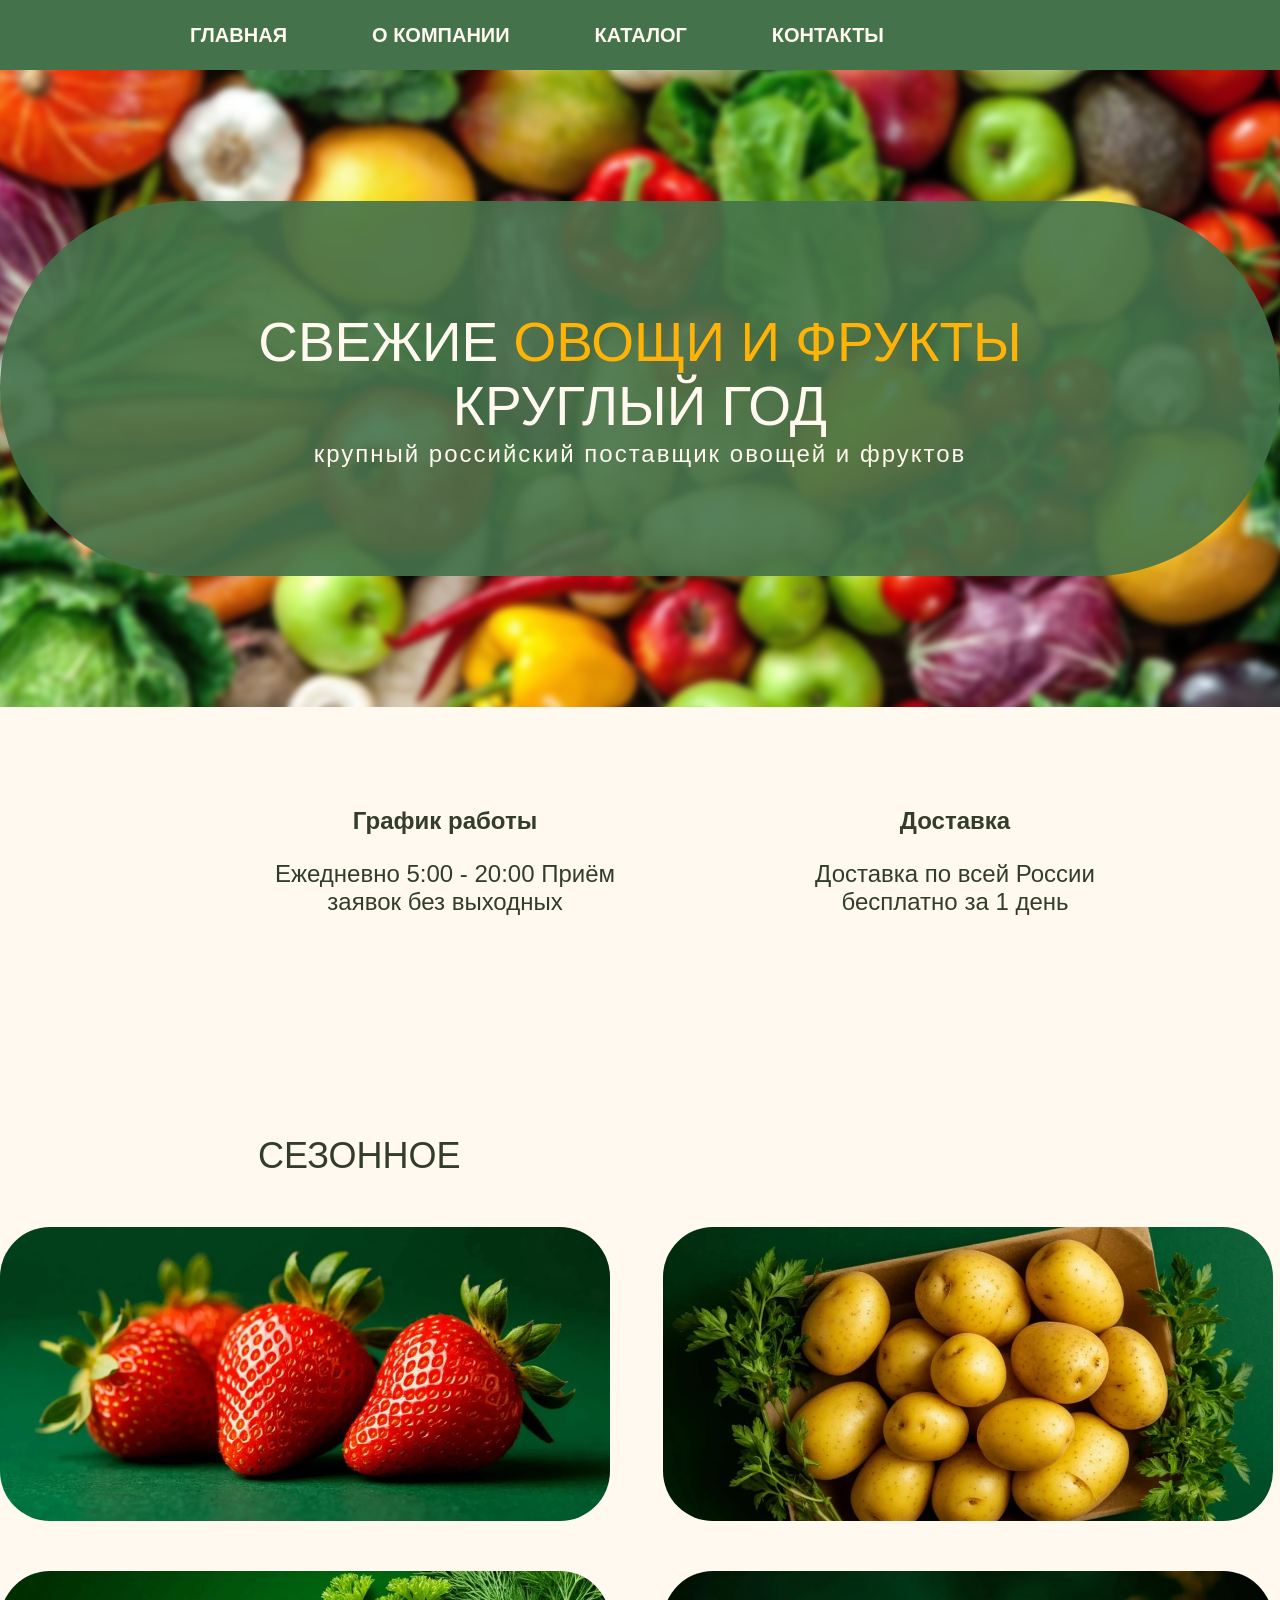
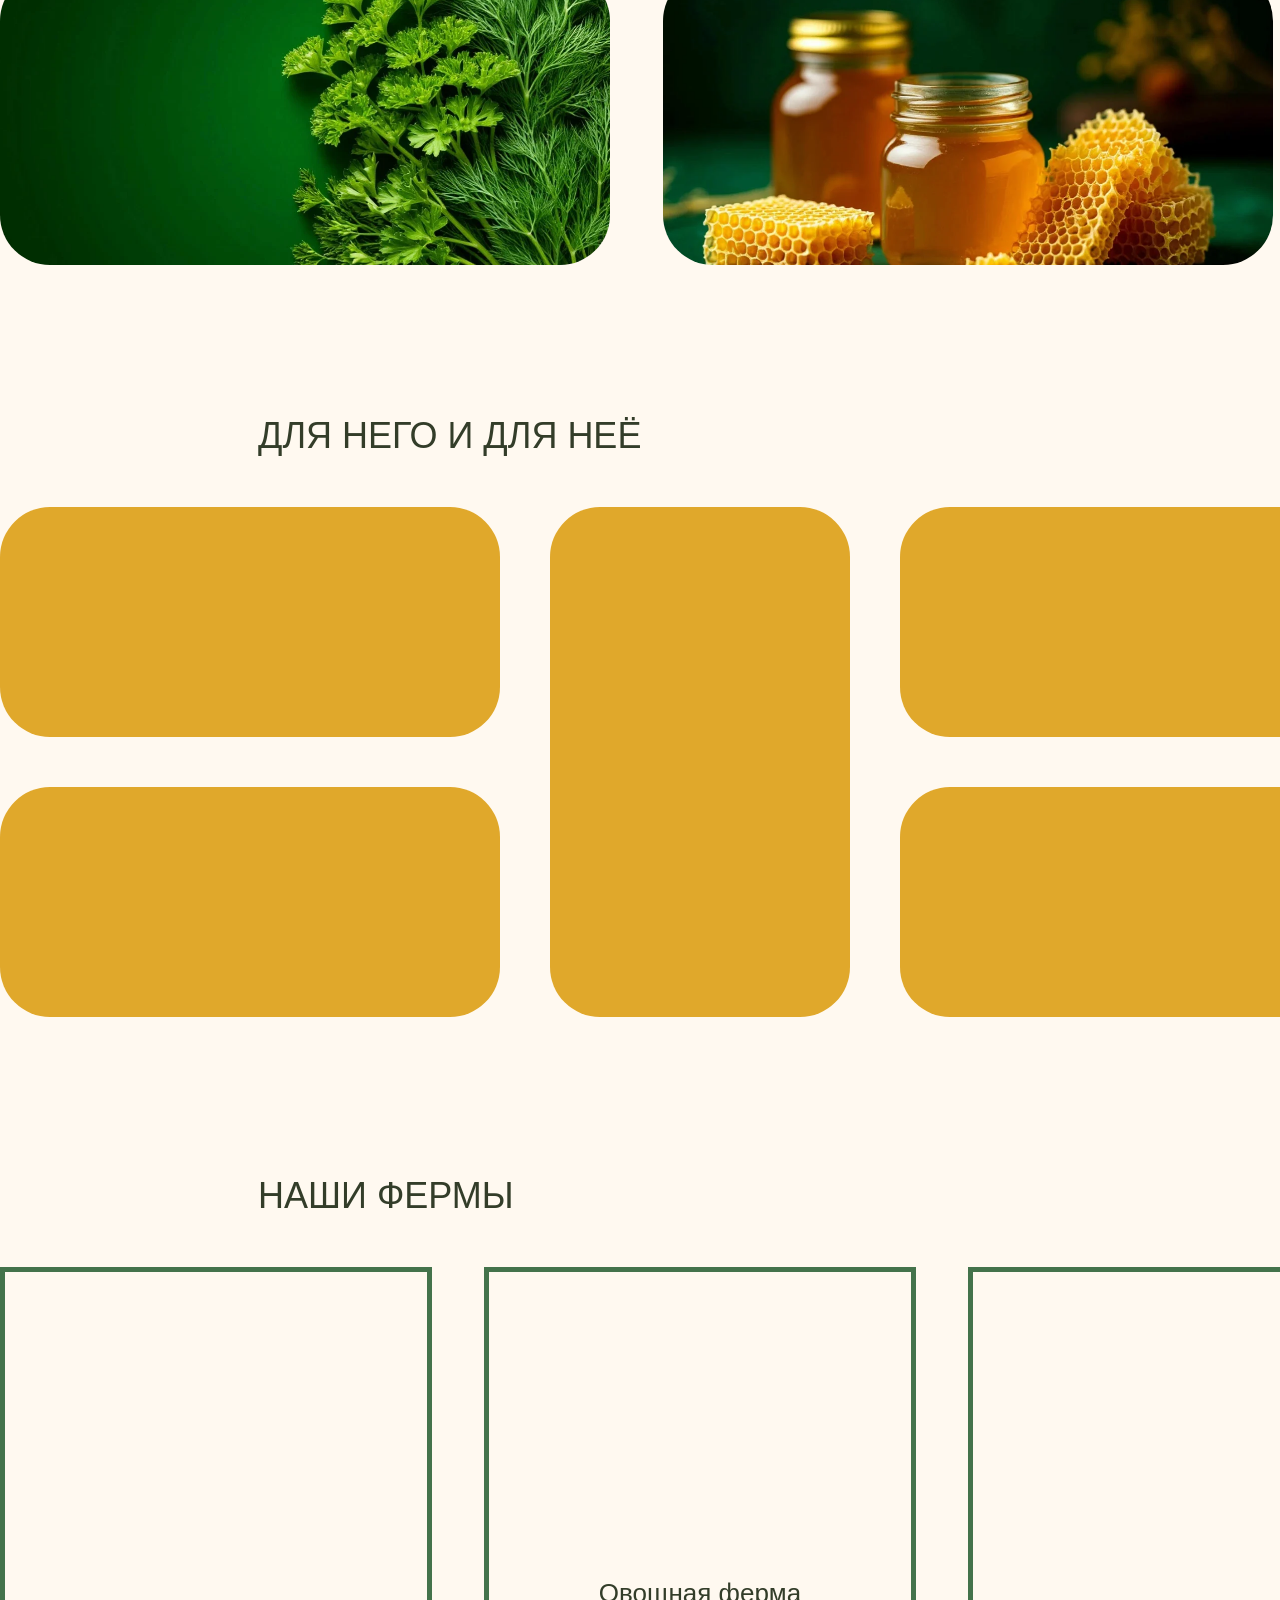
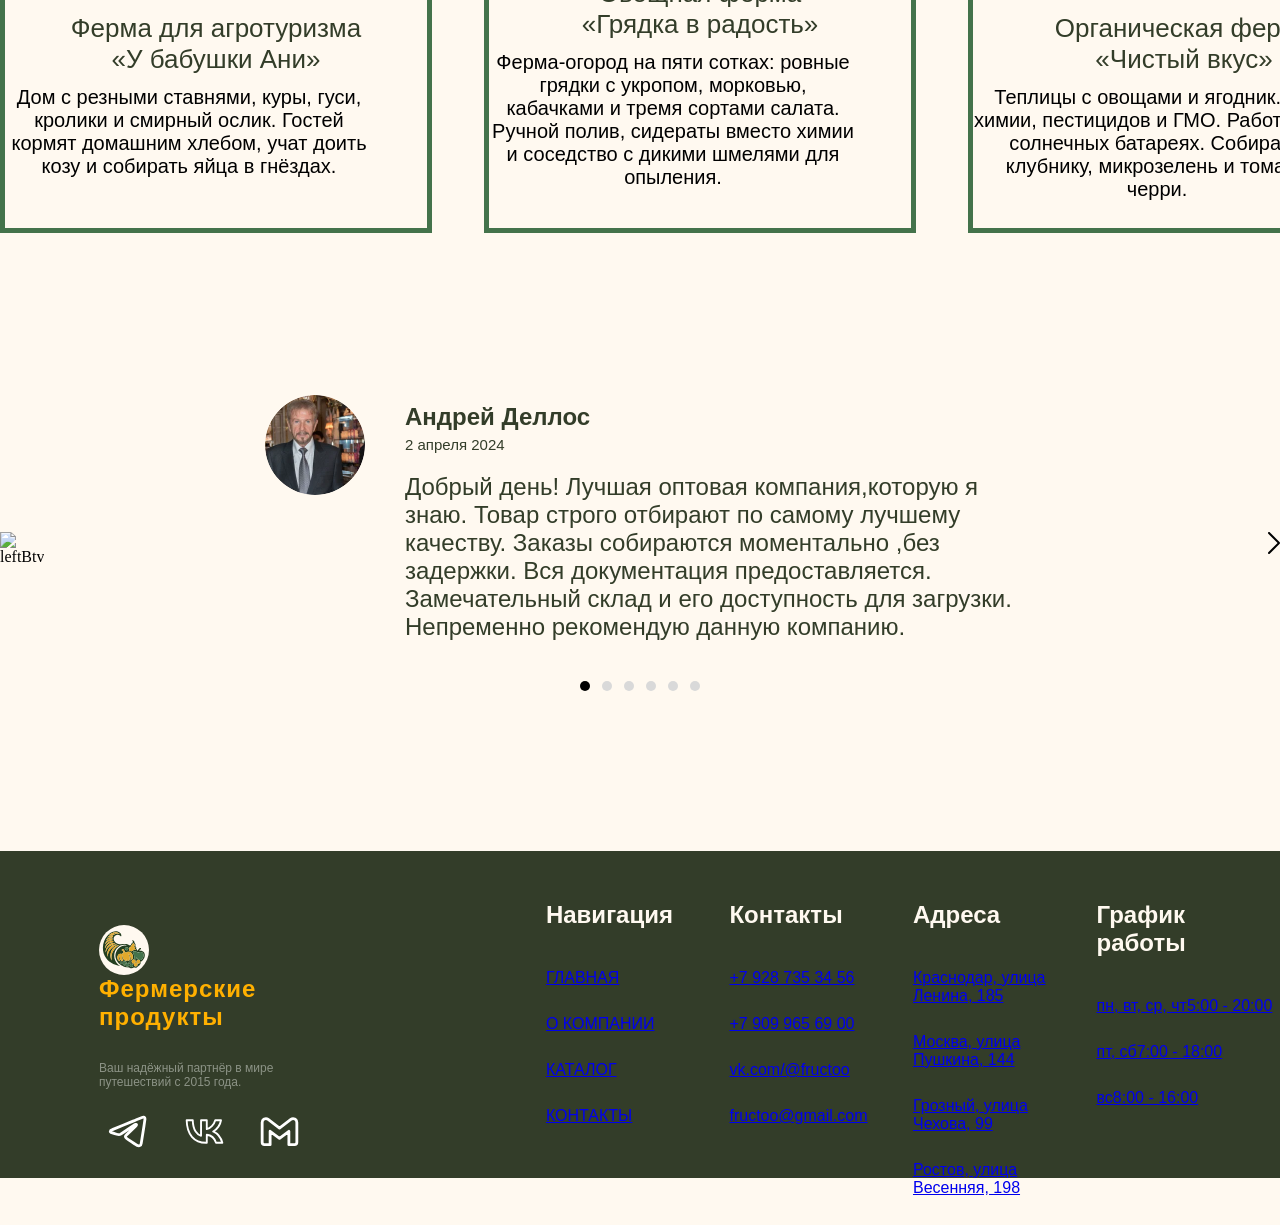
==== index.html @ 8cdabfd1 "Added temp files x2" ====
<!DOCTYPE html>
<html lang="ru">
<head>
    <meta charset="UTF-8">
    <title>Фермерские продукты</title>
    <link rel="stylesheet" href="src/style/index.css">
</head>
<body>
    <header>
        <a href="#"><div class="header-logo"></div></a>
        <div class="header-title">
            <a href="#"><nav>главная</nav></a>
            <a href="#"><nav>о компании</nav></a>
            <a href="./src/pages/catalog.html"><nav>каталог</nav></a>
            <a href="#"><nav>контакты</nav></a>
        </div>
        <a href="#" class="header-login"></a>
    </header>
    <section class="banner">
        <div class="banner-circle">
            <div class="banner-h1">
                <p>свежие <span>овощи и фрукты</span></p> круглый год
            </div>
            <div class="banner-h2">крупный российский поставщик овощей и фруктов</div>
        </div>
    </section>
    <section class="advs">
        <div class="adv">
            <div class="adv-h1">График работы</div>
            <div class="adv-h2">
                <span>Ежедневно 5:00 - 20:00</span>
                <span>Приём заявок без выходных</span>
            </div>
        </div>
        <div class="adv">
            <div class="adv-h1">Доставка</div>
            <div class="adv-h2">
                <span>Доставка по всей России</span>
                <span>бесплатно за 1 день</span>
            </div>
        </div>
        <div class="adv">
            <div class="adv-h1">Отсрочка</div>
            <div class="adv-h2">
                Возможность работать по постоплате с отсрочкой платежа
            </div>
        </div>
    </section>
    <section class="ssnl">
        <div class="ssnl-h1">сезонное</div>
        <div class="ssnl-cards">
            <div class="ssnl-card s1"></div>
            <div class="ssnl-card s2"></div>
            <div class="ssnl-card s3"></div>
            <div class="ssnl-card s4"></div>
        </div>
    </section>
    <section class="ctgs">
        <div class="ctgs-h1">для него и для неё</div>
        <div class="ctgs-cards">
            <div class="ctgs-card c1"></div>
            <div class="ctgs-card c2"></div>
            <div class="ctgs-card c3"></div>
            <div class="ctgs-card c4"></div>
            <div class="ctgs-card c4"></div>
        </div>
    </section>
    <section class="farms">
        <div class="farms-h1">наши фермы</div>
        <div class="farms-cards">
            <div class="farms-card">
                <div class="farms-img f1"></div>
                <div class="farms-h2">Ферма для агротуризма <span>«У бабушки Ани»</span></div>
                <div class="farms-description">
                    Дом с резными ставнями, куры, гуси, кролики и смирный ослик. Гостей кормят домашним хлебом, учат доить козу и собирать яйца в гнёздах.
                </div>
            </div>
            <div class="farms-card">
                <div class="farms-img f2"></div>
                <div class="farms-h2 fh2">Овощная ферма <span>«Грядка в радость»</span></div>
                <div class="farms-description">
                    Ферма-огород на пяти сотках: ровные грядки с укропом, морковью, кабачками и тремя сортами салата. Ручной полив, сидераты вместо химии и соседство с дикими шмелями для опыления.
                </div>
            </div>
            <div class="farms-card">
                <div class="farms-img f3"></div>
                <div class="farms-h2">Органическая ферма <span>«Чистый вкус»</span></div>
                <div class="farms-description">
                    Теплицы с овощами и ягодник. Без химии, пестицидов и ГМО. Работает на солнечных батареях. Собирают клубнику, микрозелень и томаты черри.
                </div>
            </div>
        </div>
    </section>
    <section class="feedback">
        <div class="feedback-left"><img src="./src/image/icons/left.svg" alt="leftBtv"></div>
        <div class="feedback-content">
            <div class="feedback-avatar"></div>
            <div class="feedback-name">Андрей Деллос</div>
            <div class="feedback-date">2 апреля 2024</div>
            <div class="feedback-text">
                Добрый день! Лучшая оптовая компания,которую я знаю. Товар строго отбирают по самому лучшему качеству. Заказы собираются моментально ,без задержки. Вся документация предоставляется. Замечательный склад и его доступность для загрузки. Непременно рекомендую данную компанию.
            </div>
            <div class="feedback-points">
                <div class="feedback-point active"></div>
                <div class="feedback-point"></div>
                <div class="feedback-point"></div>
                <div class="feedback-point"></div>
                <div class="feedback-point"></div>
                <div class="feedback-point"></div>
            </div>
        </div>
        <div class="feedback-right"><img src="./src/image/icons/right.svg" alt="rightBtv"></div>
    </section>
    <footer>
        <div class="footer-lable">
            <div class="footer-la"></div>
            <div class="footer-ln">Фермерские продукты</div>
            <div class="footer-ld">Ваш надёжный партнёр в мире путешествий с 2015 года.</div>
            <div class="footer-ls">
                <a href="#" class="ss1"><div class="ls1"></div></a>
                <a href="#"><div class="ls2"></div></a>
                <a href="#"><div class="ls3"></div></a>
            </div>
        </div>
        <div class="footer-info">
            <div class="footer-nav">
                <div class="footer-h1">Навигация</div>
                <a href="#"><div class="footer-h2">ГЛАВНАЯ</div></a>
                <a href="#"><div class="footer-h2">О КОМПАНИИ</div></a>
                <a href="#"><div class="footer-h2">КАТАЛОГ</div></a>
                <a href="#"><div class="footer-h2">КОНТАКТЫ</div></a>
            </div>
            <div class="footer-cont">
                <div class="footer-h1">Контакты</div>
                <a href="#"><div class="footer-h2">+7 928 735 34 56</div></a>
                <a href="#"><div class="footer-h2">+7 909  965 69 00</div></a>
                <a href="#"><div class="footer-h2">vk.com/@fructoo</div></a>
                <a href="#"><div class="footer-h2">fructoo@gmail.com</div></a>
            </div>
            <div class="footer-address">
                <div class="footer-h1">Адреса</div>
                <a href="#"><div class="footer-h2">Краснодар, улица Ленина, 185</div></a>
                <a href="#"><div class="footer-h2">Москва, улица Пушкина, 144</div></a>
                <a href="#"><div class="footer-h2">Грозный, улица Чехова, 99</div></a>
                <a href="#"><div class="footer-h2">Ростов, улица Весенняя, 198</div></a>
            </div>
            <div class="footer-time">
                <div class="footer-h1">График работы</div>
                <a href="#"><div class="footer-h2">пн, вт, ср, чт<span>5:00 - 20:00</span></div></a>
                <a href="#"><div class="footer-h2">пт, сб<span>7:00 - 18:00</span></div></a>
                <a href="#"><div class="footer-h2">вс<span>8:00 - 16:00</span></div></a>
            </div>
        </div>
    </footer>
</body>
</html>
---- src/style/index.css ----
@import "style.css";

.banner {
    position: relative;
    overflow: hidden;
    height: 637px;
    display: flex;
}

.banner::before {
    content: '';
    position: absolute;
    top: 0;
    left: 0;
    right: 0;
    bottom: 0;
    background-image: url('../image/banner.webp');
    background-size: cover;
    background-position: center;
    filter: blur(3px);
    z-index: 0;
    transform: scale(1.05);
}

.banner-circle {
    height: 375px;
    width: 1400px;
    border-radius: 188px;
    background-color: rgb(68, 115, 75, 0.9);
    margin-left: auto;
    margin-right: auto;
    align-self: center;
    text-align: center;
    align-content: center;
    position: relative;
    z-index: 1;
}

.banner-h1 {
    color: var(--text-color-alt);
    text-transform: uppercase;
    font-family: ProstoOne, sans-serif;
    font-size: 55px;
}

.banner-h1 p span {
    color: var(--text-color-accent);
}

.banner-h2 {
    color: var(--text-color-alt);
    font-family: Montserrat, sans-serif;
    font-size: 24px;
    letter-spacing: 2px;
    margin-top: 2px;
}

.advs {
    display: grid;
    grid-template-columns: repeat(3, 1fr);
    column-gap: 140px;
    height: 140px;
    margin-top: 100px;
    padding-left: 260px;
    padding-right: 260px;
    background-color: var(--background);
}

.adv {
    display: flex;
    flex-direction: column;
    align-items: center;
}

.adv-h1, .adv-h2 {
    font-size: 24px;
    text-align: center;
    color: var(--text-color);
    font-family: Montserrat, sans-serif;
}

.adv-h1 {
    font-weight: 600;
    padding-bottom: 25px;
    text-align: center;
}

.adv-h2 {
    width: 370px;
}

.ssnl {
    height: 720px;
    margin-top: 188px;
    background-color: var(--background);
}

.ssnl-h1 {
    color: var(--text-color);
    text-transform: uppercase;
    font-family: ProstoOne, sans-serif;
    font-size: 36px;
    padding-left: 258px;
    padding-bottom: 50px;
}

.ssnl-cards {
    width: 1272px;
    display: grid;
    justify-self: center;
    grid-template-columns: repeat(2, 1fr);
    column-gap: 53px;
    row-gap: 50px;
}

.ssnl-card {
    width: 610px;
    height: 294px;
    border-radius: 50px;
    background-repeat: no-repeat;
    background-position: center;
    background-size: cover;
}

.s1 {
    background-image: url("../image/ssnl/1.webp");
}

.s2 {
    background-image: url("../image/ssnl/2.webp");
}

.s3 {
    background-image: url("../image/ssnl/3.webp");
}

.s4 {
    background-image: url("../image/ssnl/4.webp");
}

.ctgs {
    height: 600px;
    margin-top: 160px;
    margin-bottom: 160px;
    background-color: var(--background);
}

.ctgs-h1 {
    color: var(--text-color);
    text-transform: uppercase;
    font-family: ProstoOne, sans-serif;
    font-size: 36px;
    padding-left: 258px;
    padding-bottom: 50px;
}

.ctgs-cards {
    width: 1400px;
    display: grid;
    justify-self: center;
    grid-template-columns: repeat(3, 1fr);
    gap: 50px;
}

.ctgs-card {
    width: 500px;
    height: 230px;
    background-color: var(--accent);
    border-radius: 50px;
    background-repeat: no-repeat;
    background-position: center;
    background-size: cover;
}

.c1 {
    background-image: url("../image/ctgs/1.webp");
}

.c2 {
    background-image: url("../image/ctgs/2.webp");
}

.c3 {
    width: 300px;
    height: 510px;
    grid-column: 2;
    grid-row: 1 / span 2;
    background-image: url("../image/ctgs/3.webp");
}

.c4 {
    background-image: url("../image/ctgs/4.webp");
}

.c5 {
    background-image: url("../image/ctgs/5.webp");
}

.farms {
    height: 660px;
    margin-bottom: 160px;
}

.farms-h1 {
    color: var(--text-color);
    text-transform: uppercase;
    font-family: ProstoOne, sans-serif;
    font-size: 36px;
    padding-left: 258px;
    padding-bottom: 50px;
}

.farms-cards {
    display: grid;
    justify-self: center;
    gap: 52px;
    grid-template-columns: repeat(3, 1fr);
    width: 1400px;
}

.farms-card {
    width: 432px;
    height: 566px;
    background-color: var(--background);
    border: 5px solid var(--primary-color);
}

.farms-img {
    width: 378px;
    height: 269px;
    margin: 22px 22px 0;
    background-repeat: no-repeat;
    background-position: center;
    background-size: cover;
}

.farms-h2 {
    padding-top: 50px;
    padding-bottom: 11px;
    justify-self: center;
    text-align: center;
    font-family: Montserrat-ExtraBold, sans-serif;
    font-size: 26px;
    color: var(--text-color);
}

.farms-h2 span {
    display: block;
}

.farms-description {
    text-align: center;
    justify-self: center;
    font-family: Montserrat, sans-serif;
    font-size: 20px;
    width: 368px;
}

.fh2 {
    padding-top: 15px;
}

.f1 {
    background-image: url("../image/farm/1.webp");
}

.f2 {
    background-image: url("../image/farm/2.webp");
}

.f3 {
    background-image: url("../image/farm/3.webp");
}

.feedback {
    display: flex;
    align-items: center;
    justify-content: center;
    gap: 253px;
    margin-bottom: 160px;
}

.feedback-left, .feedback-right {
    width: 12px;
    height: 22px;
    cursor: pointer;
}

.feedback-content {
    width: 870px;
    display: grid;
    grid-template-columns: 100px 1fr;
    grid-template-areas:
        "avatar name"
        "avatar date"
        "avatar text"
        "points points";
    column-gap: 40px;
    align-items: start;
}

.feedback-avatar {
    grid-area: avatar;
    background-repeat: no-repeat;
    background-position: center;
    background-size: cover;
    background-image: url("../image/feedback/avatar.webp");
    width: 100px;
    height: 100px;
    border-radius: 50%;
}

.feedback-name {
    grid-area: name;
    font-family: 'Montserrat', sans-serif;
    font-weight: 800;
    font-size: 24px;
    color: var(--text-color);
    margin-top: 8px;
}

.feedback-date {
    grid-area: date;
    font-family: 'Montserrat', sans-serif;
    font-size: 15px;
    color: var(--text-color);
    margin-top: 5px;
}

.feedback-text {
    grid-area: text;
    font-family: 'Montserrat', sans-serif;
    font-size: 24px;
    color: var(--text-color);
    margin-top: 20px;
}

.feedback-points {
    grid-area: points;
    display: flex;
    justify-content: center;
    gap: 12px;
    margin-top: 40px;
}

.feedback-point {
    width: 10px;
    height: 10px;
    border-radius: 50%;
    background-color: #D9D9D9;
    cursor: pointer;
    transition: background-color 0.2s ease-in-out;
}

.feedback-point.active {
    background-color: #000000;
}
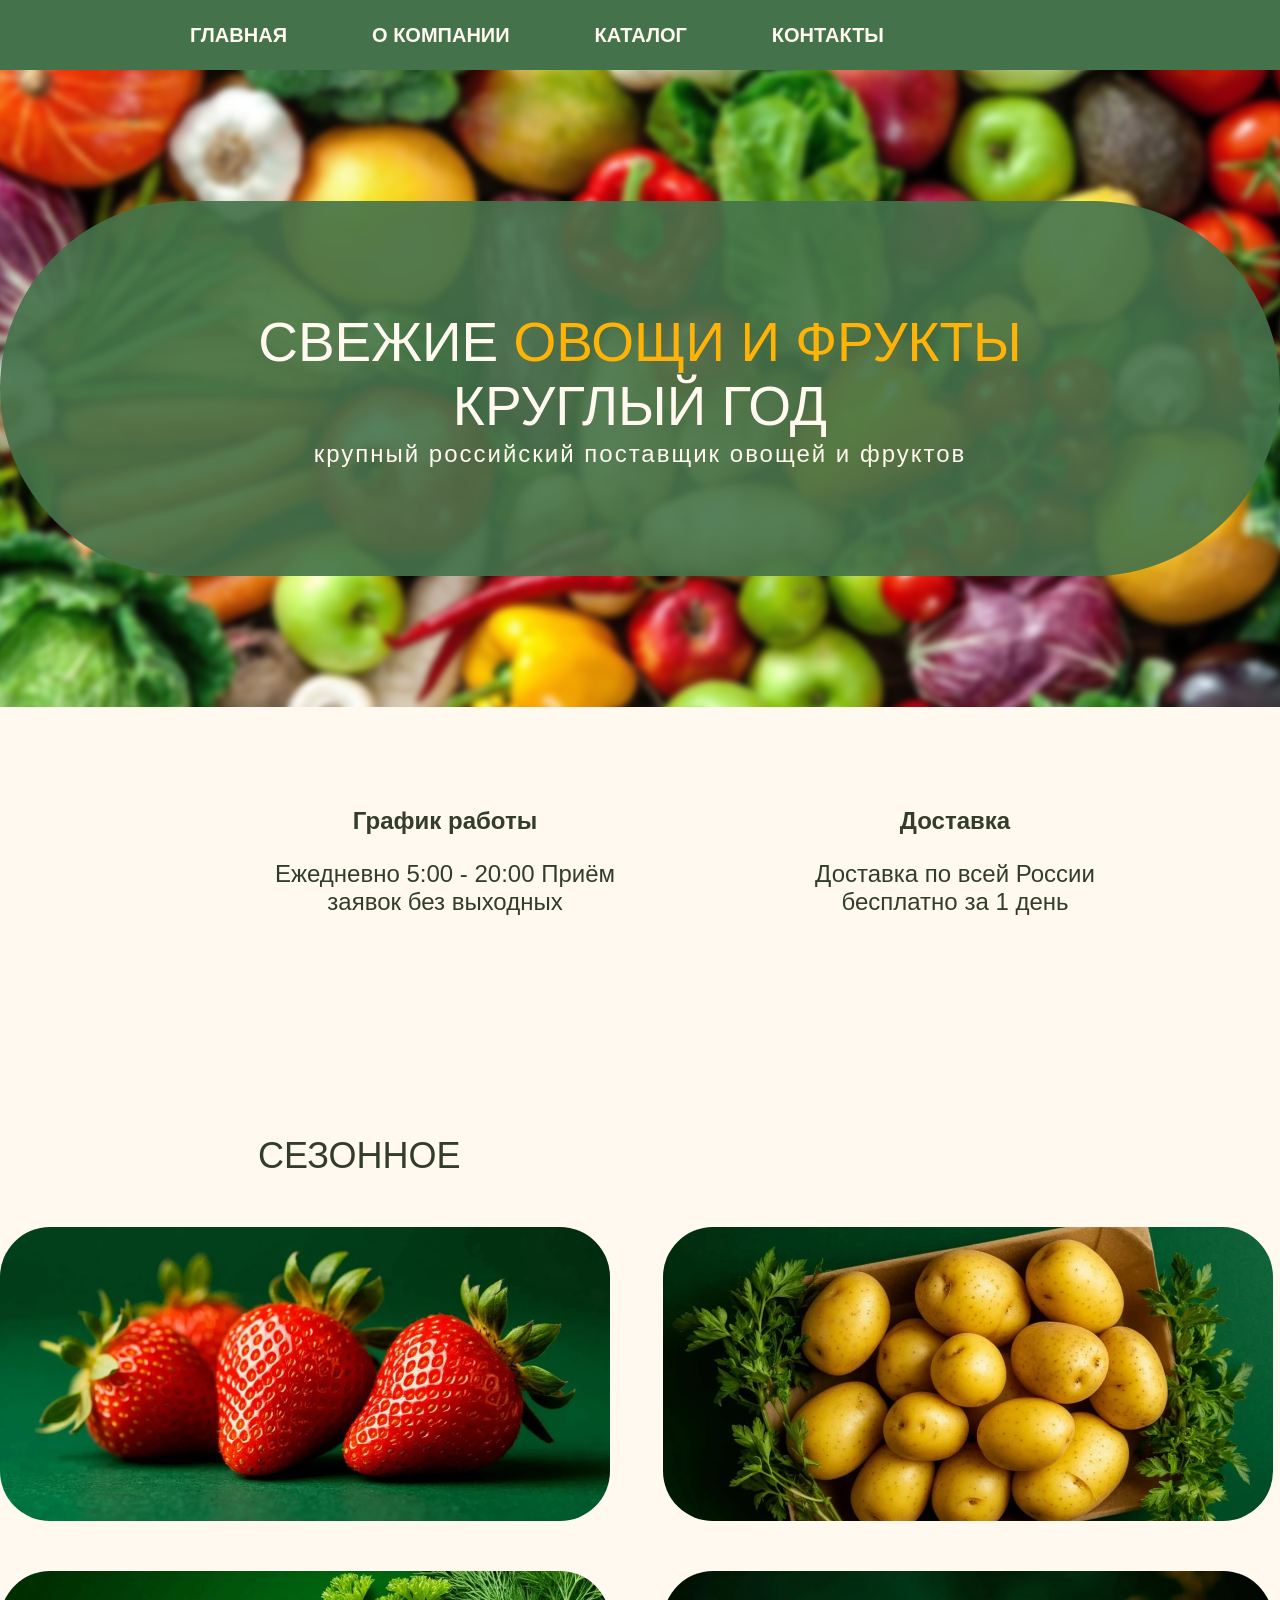
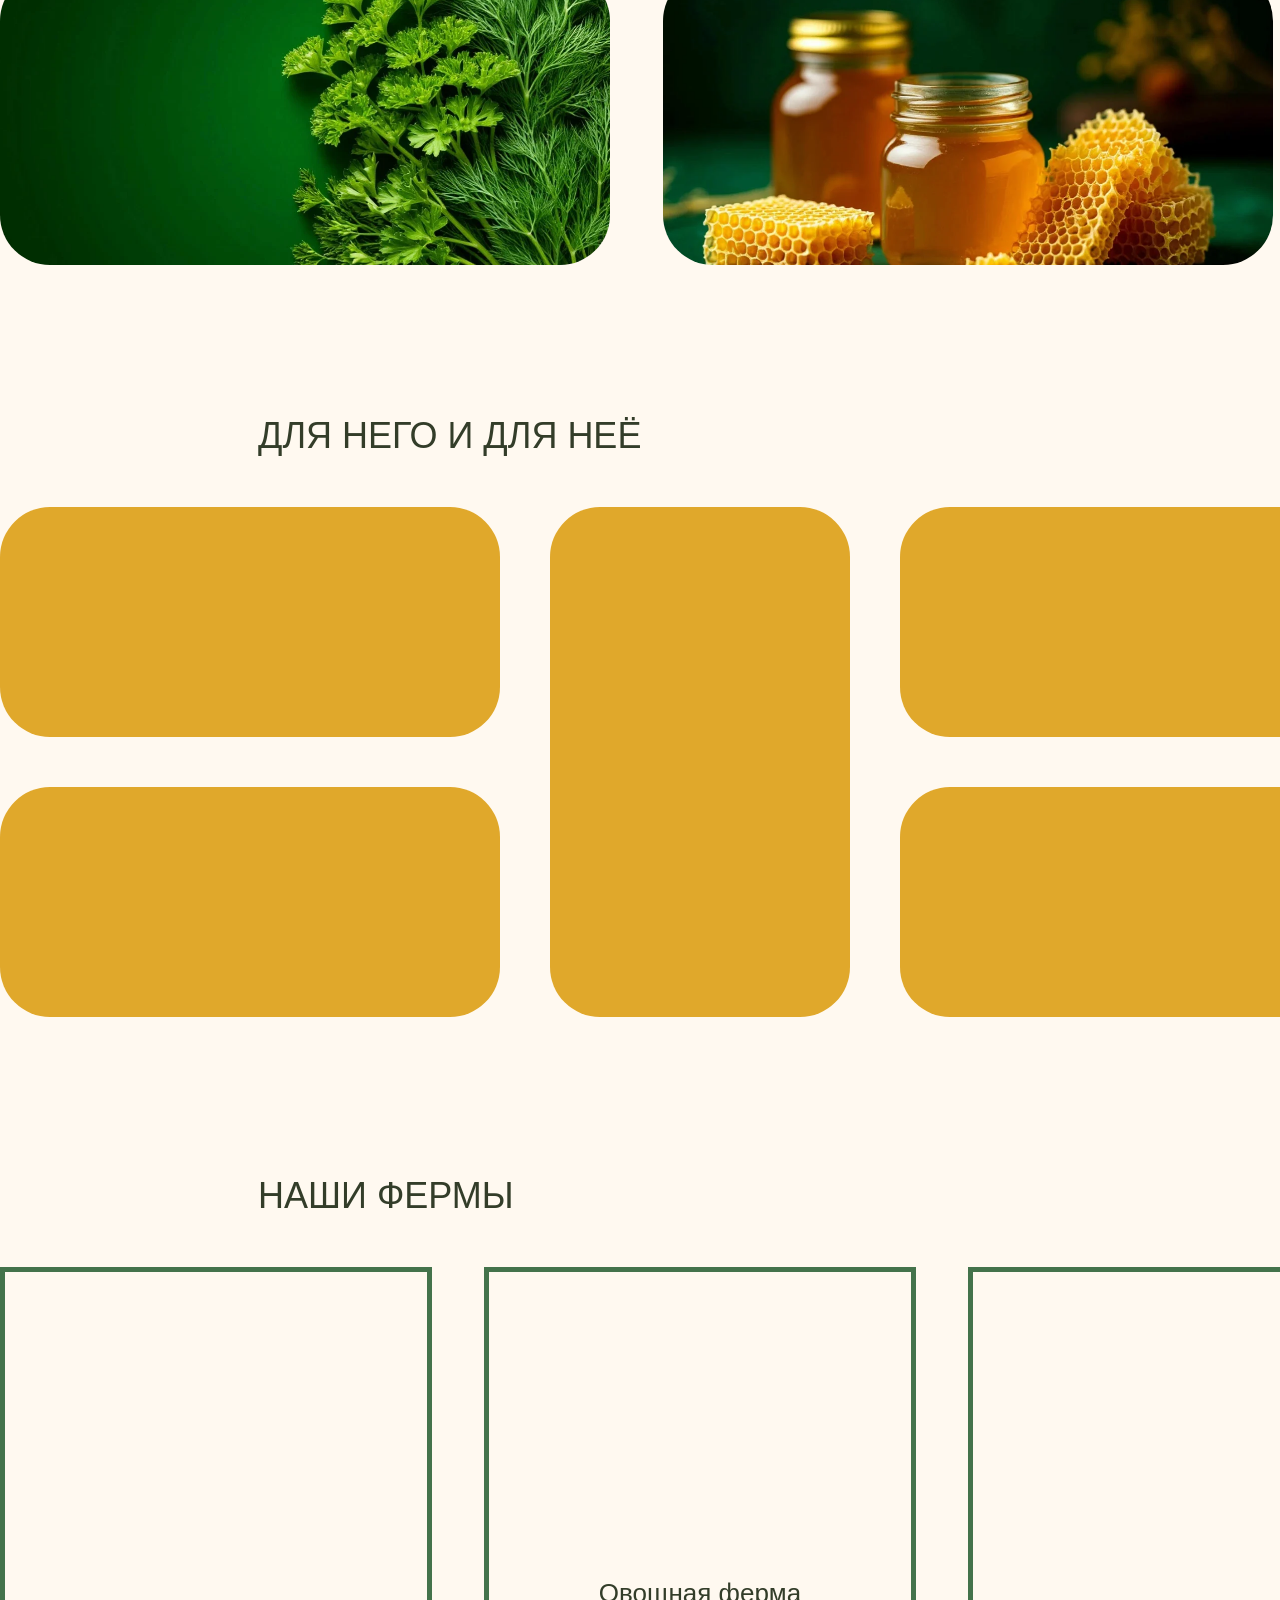
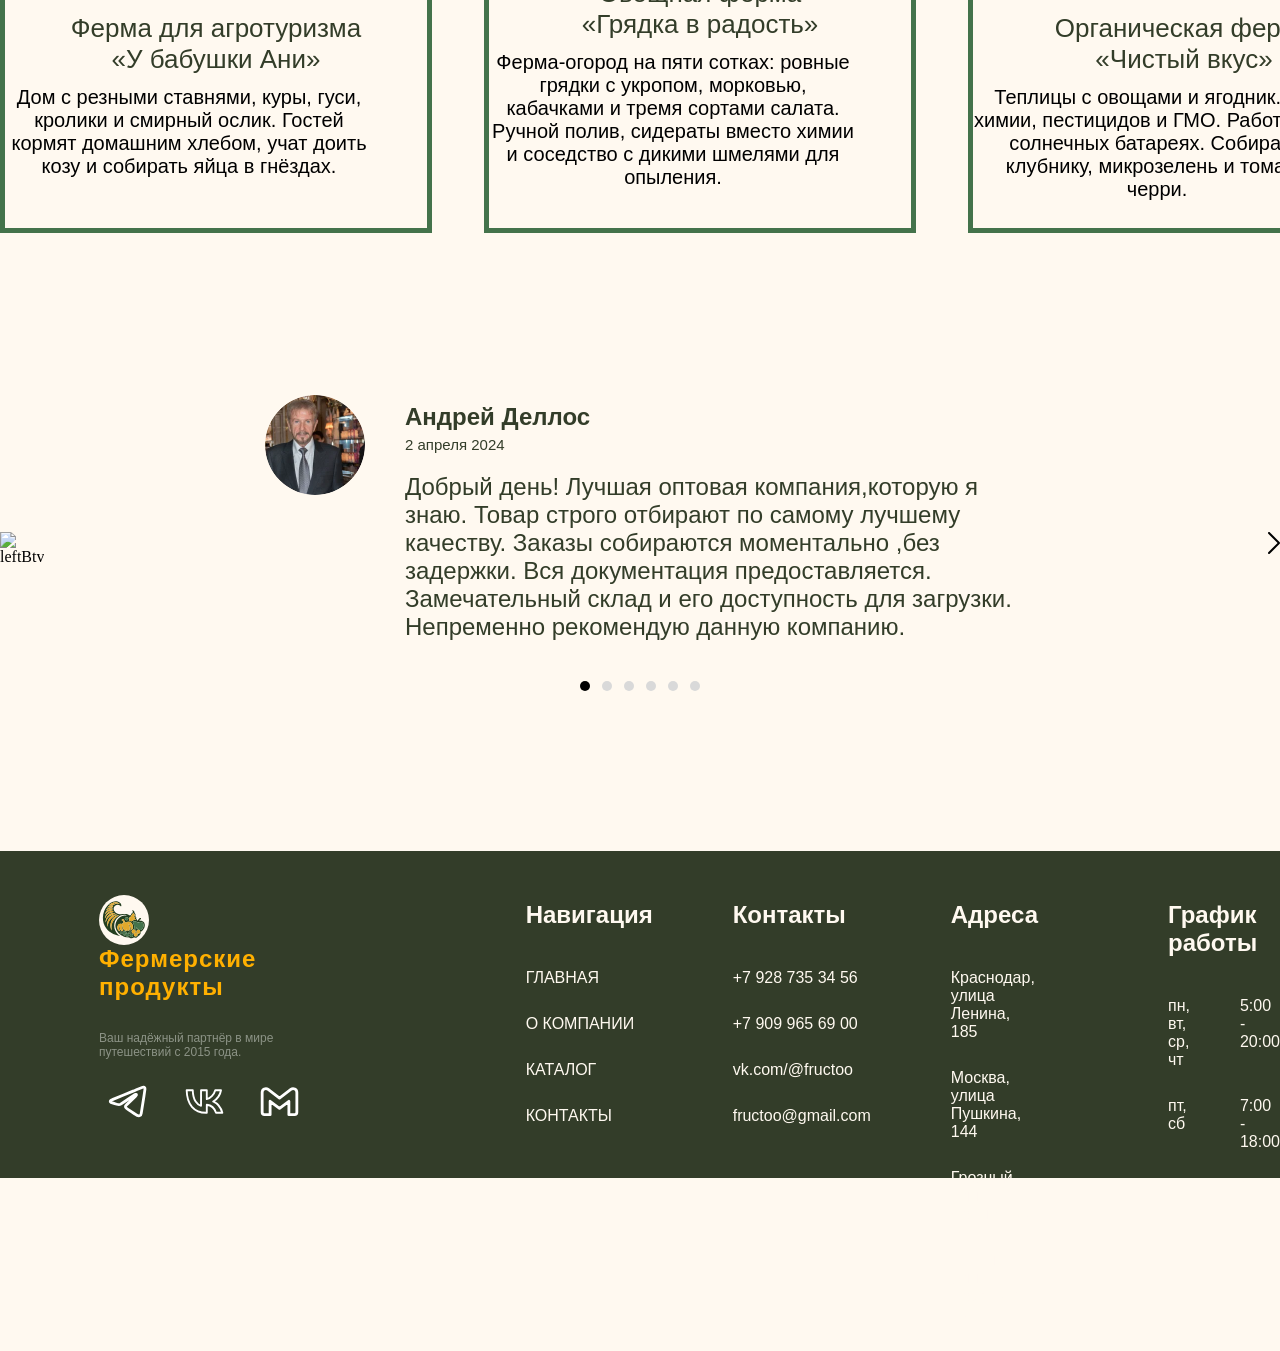
==== commit 03235ecf: "Temp files x3" ====
--- a/index.html
+++ b/index.html
@@ -125,30 +125,30 @@
         <div class="footer-info">
             <div class="footer-nav">
                 <div class="footer-h1">Навигация</div>
-                <a href="#"><div class="footer-h2">ГЛАВНАЯ</div></a>
-                <a href="#"><div class="footer-h2">О КОМПАНИИ</div></a>
-                <a href="#"><div class="footer-h2">КАТАЛОГ</div></a>
-                <a href="#"><div class="footer-h2">КОНТАКТЫ</div></a>
+                <a href="#" class="footer-link">ГЛАВНАЯ</a>
+                <a href="#" class="footer-link">О КОМПАНИИ</a>
+                <a href="#" class="footer-link">КАТАЛОГ</a>
+                <a href="#" class="footer-link">КОНТАКТЫ</a>
             </div>
             <div class="footer-cont">
                 <div class="footer-h1">Контакты</div>
-                <a href="#"><div class="footer-h2">+7 928 735 34 56</div></a>
-                <a href="#"><div class="footer-h2">+7 909  965 69 00</div></a>
-                <a href="#"><div class="footer-h2">vk.com/@fructoo</div></a>
-                <a href="#"><div class="footer-h2">fructoo@gmail.com</div></a>
+                <a href="#" class="footer-link">+7 928 735 34 56</a>
+                <a href="#" class="footer-link">+7 909  965 69 00</a>
+                <a href="#" class="footer-link">vk.com/@fructoo</a>
+                <a href="#" class="footer-link">fructoo@gmail.com</a>
             </div>
             <div class="footer-address">
                 <div class="footer-h1">Адреса</div>
-                <a href="#"><div class="footer-h2">Краснодар, улица Ленина, 185</div></a>
-                <a href="#"><div class="footer-h2">Москва, улица Пушкина, 144</div></a>
-                <a href="#"><div class="footer-h2">Грозный, улица Чехова, 99</div></a>
-                <a href="#"><div class="footer-h2">Ростов, улица Весенняя, 198</div></a>
+                <a href="#" class="footer-link">Краснодар, улица Ленина, 185 </a>
+                <a href="#" class="footer-link">Москва, улица Пушкина, 144</a>
+                <a href="#" class="footer-link">Грозный, улица Чехова, 99</a>
+                <a href="#" class="footer-link">Ростов, улица Весенняя, 198</a>
             </div>
             <div class="footer-time">
                 <div class="footer-h1">График работы</div>
-                <a href="#"><div class="footer-h2">пн, вт, ср, чт<span>5:00 - 20:00</span></div></a>
-                <a href="#"><div class="footer-h2">пт, сб<span>7:00 - 18:00</span></div></a>
-                <a href="#"><div class="footer-h2">вс<span>8:00 - 16:00</span></div></a>
+                <a href="#" class="footer-link">пн, вт, ср, чт<span>5:00 - 20:00</span></a>
+                <a href="#" class="footer-link">пт, сб<span>7:00 - 18:00</span></a>
+                <a href="#" class="footer-link">вс<span>8:00 - 16:00</span></a>
             </div>
         </div>
     </footer>
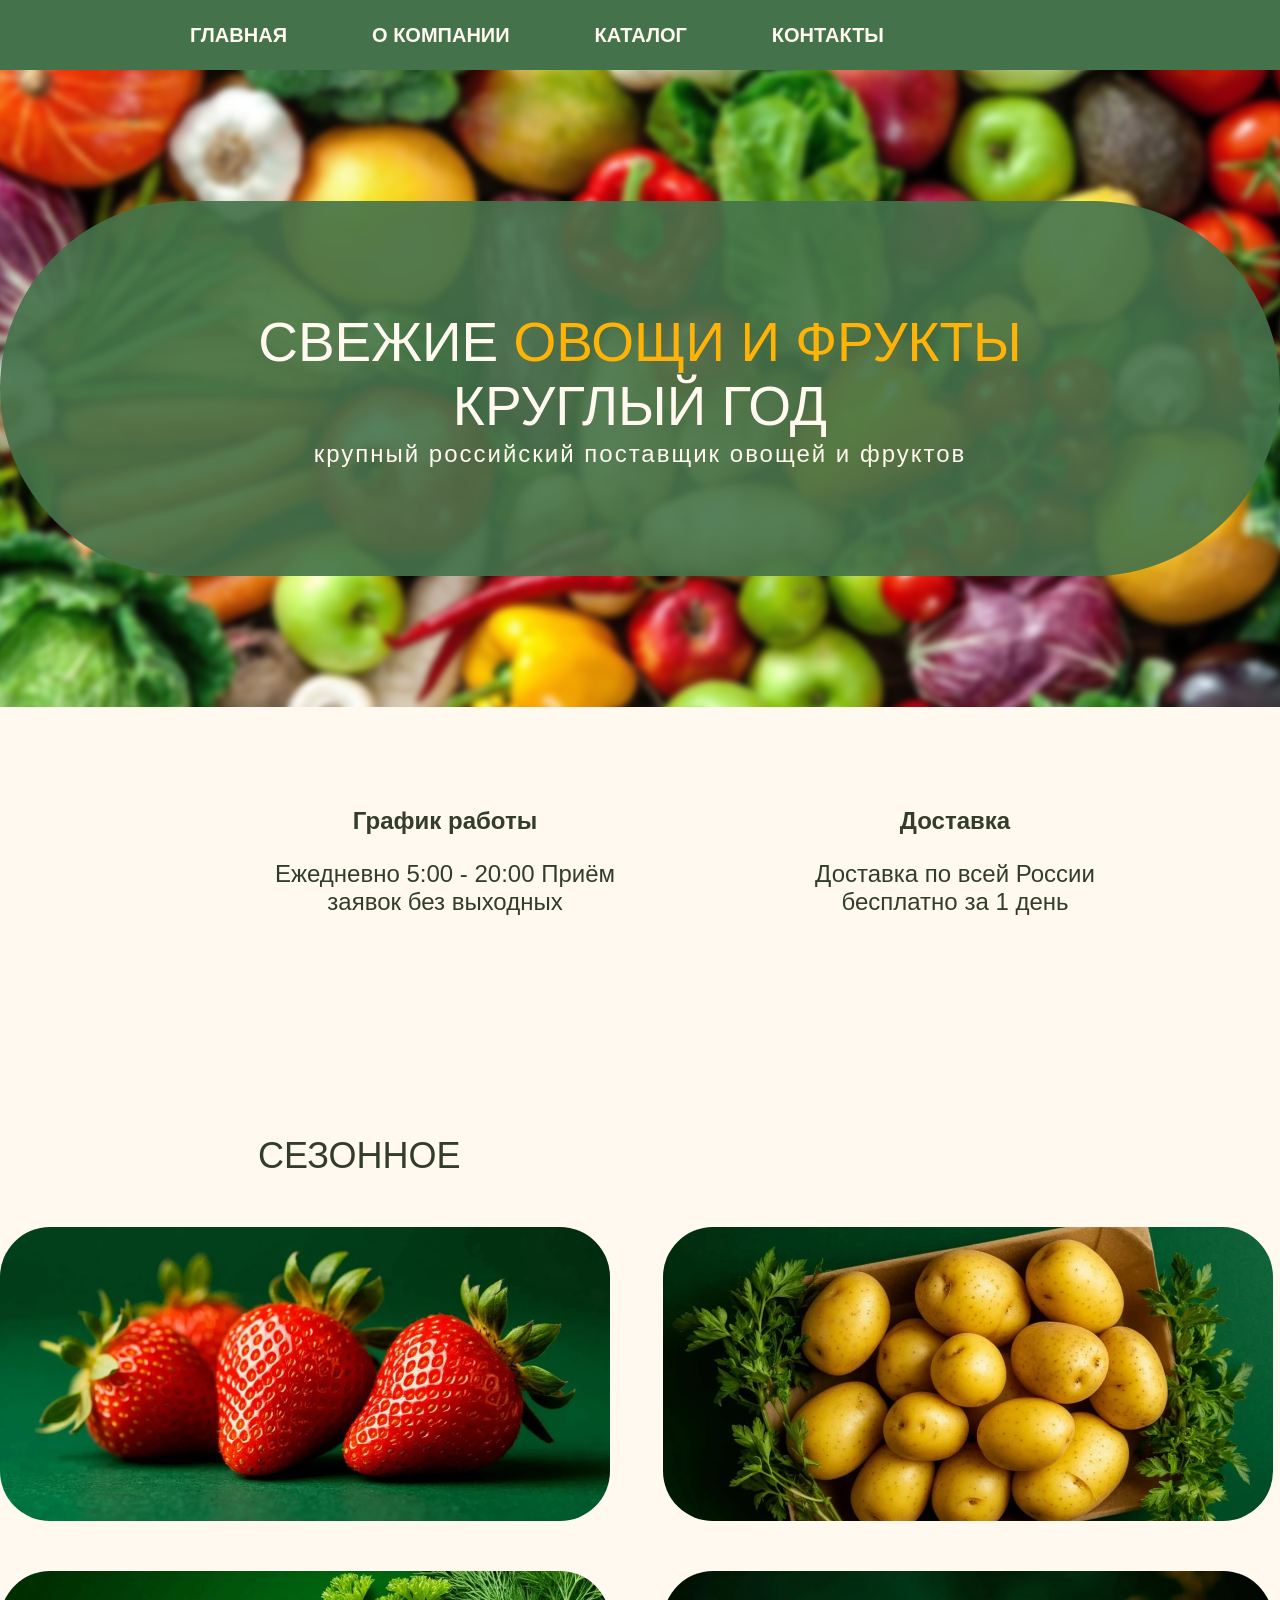
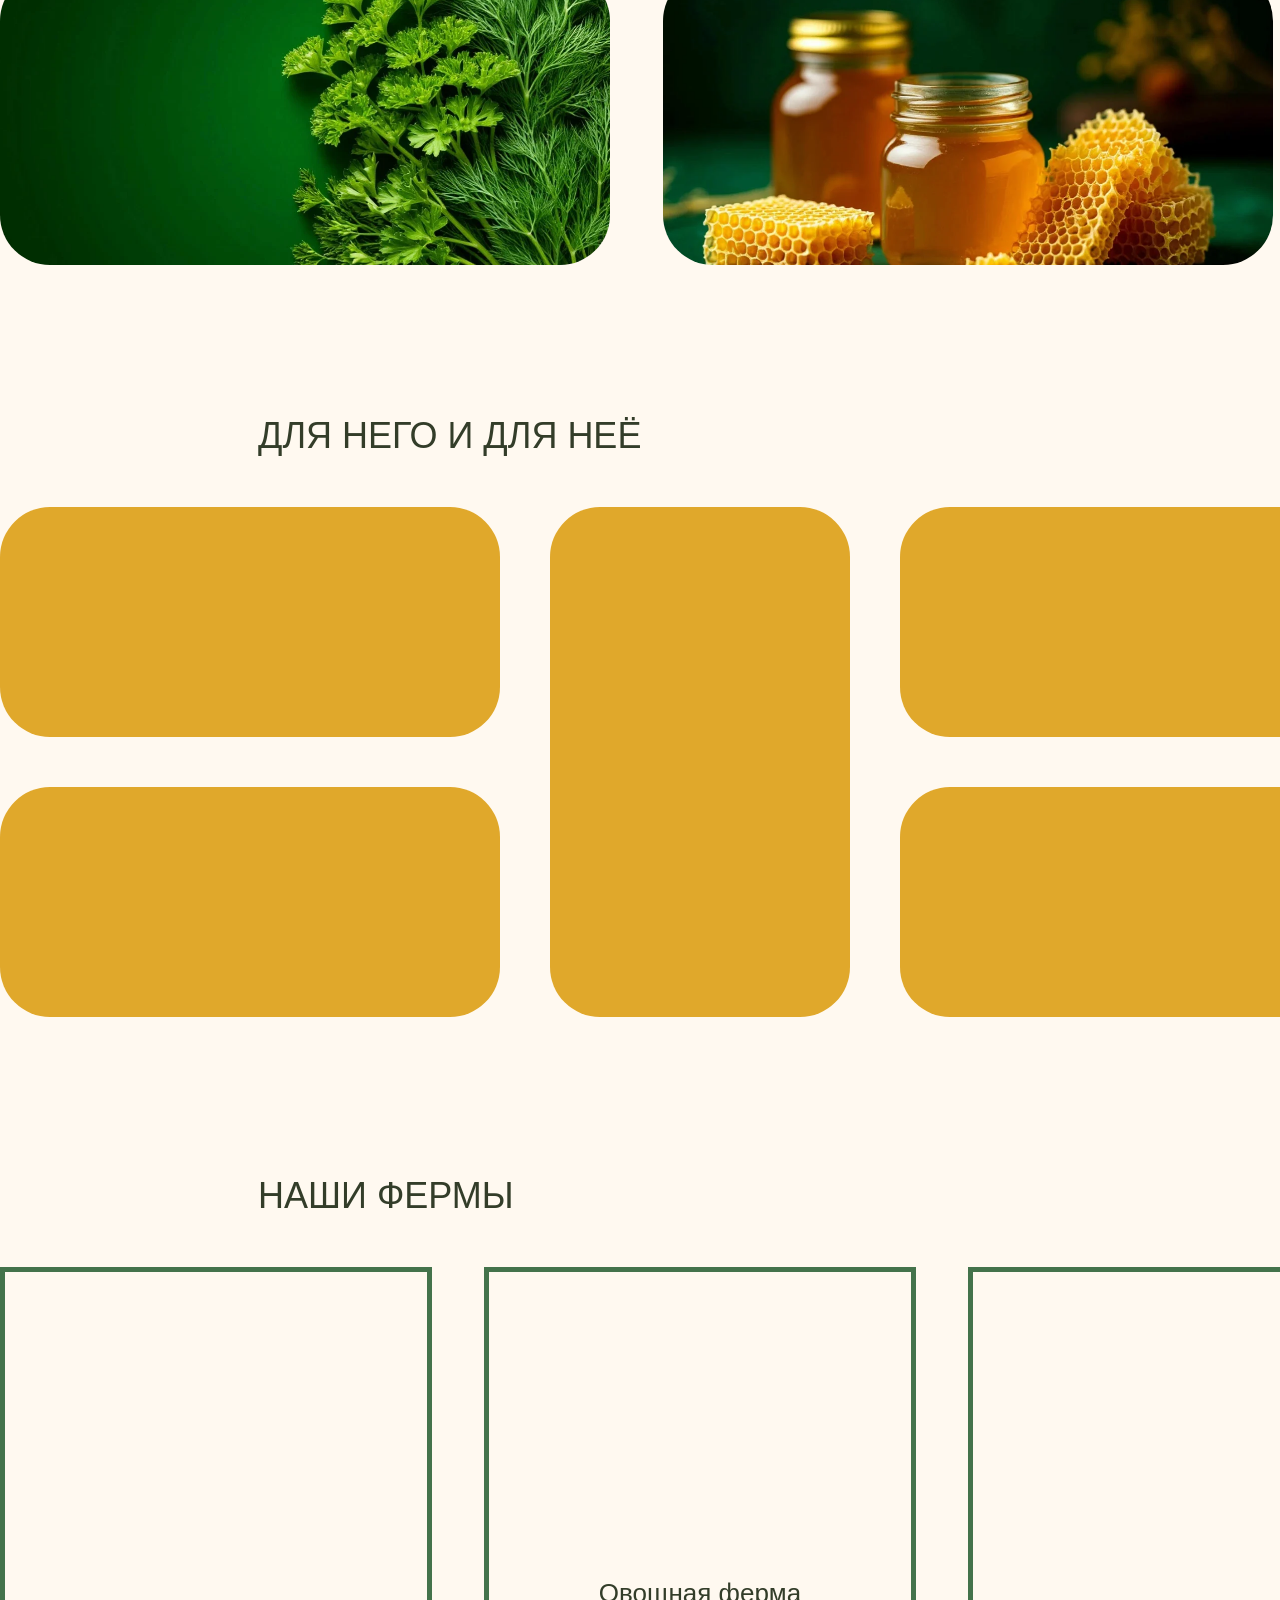
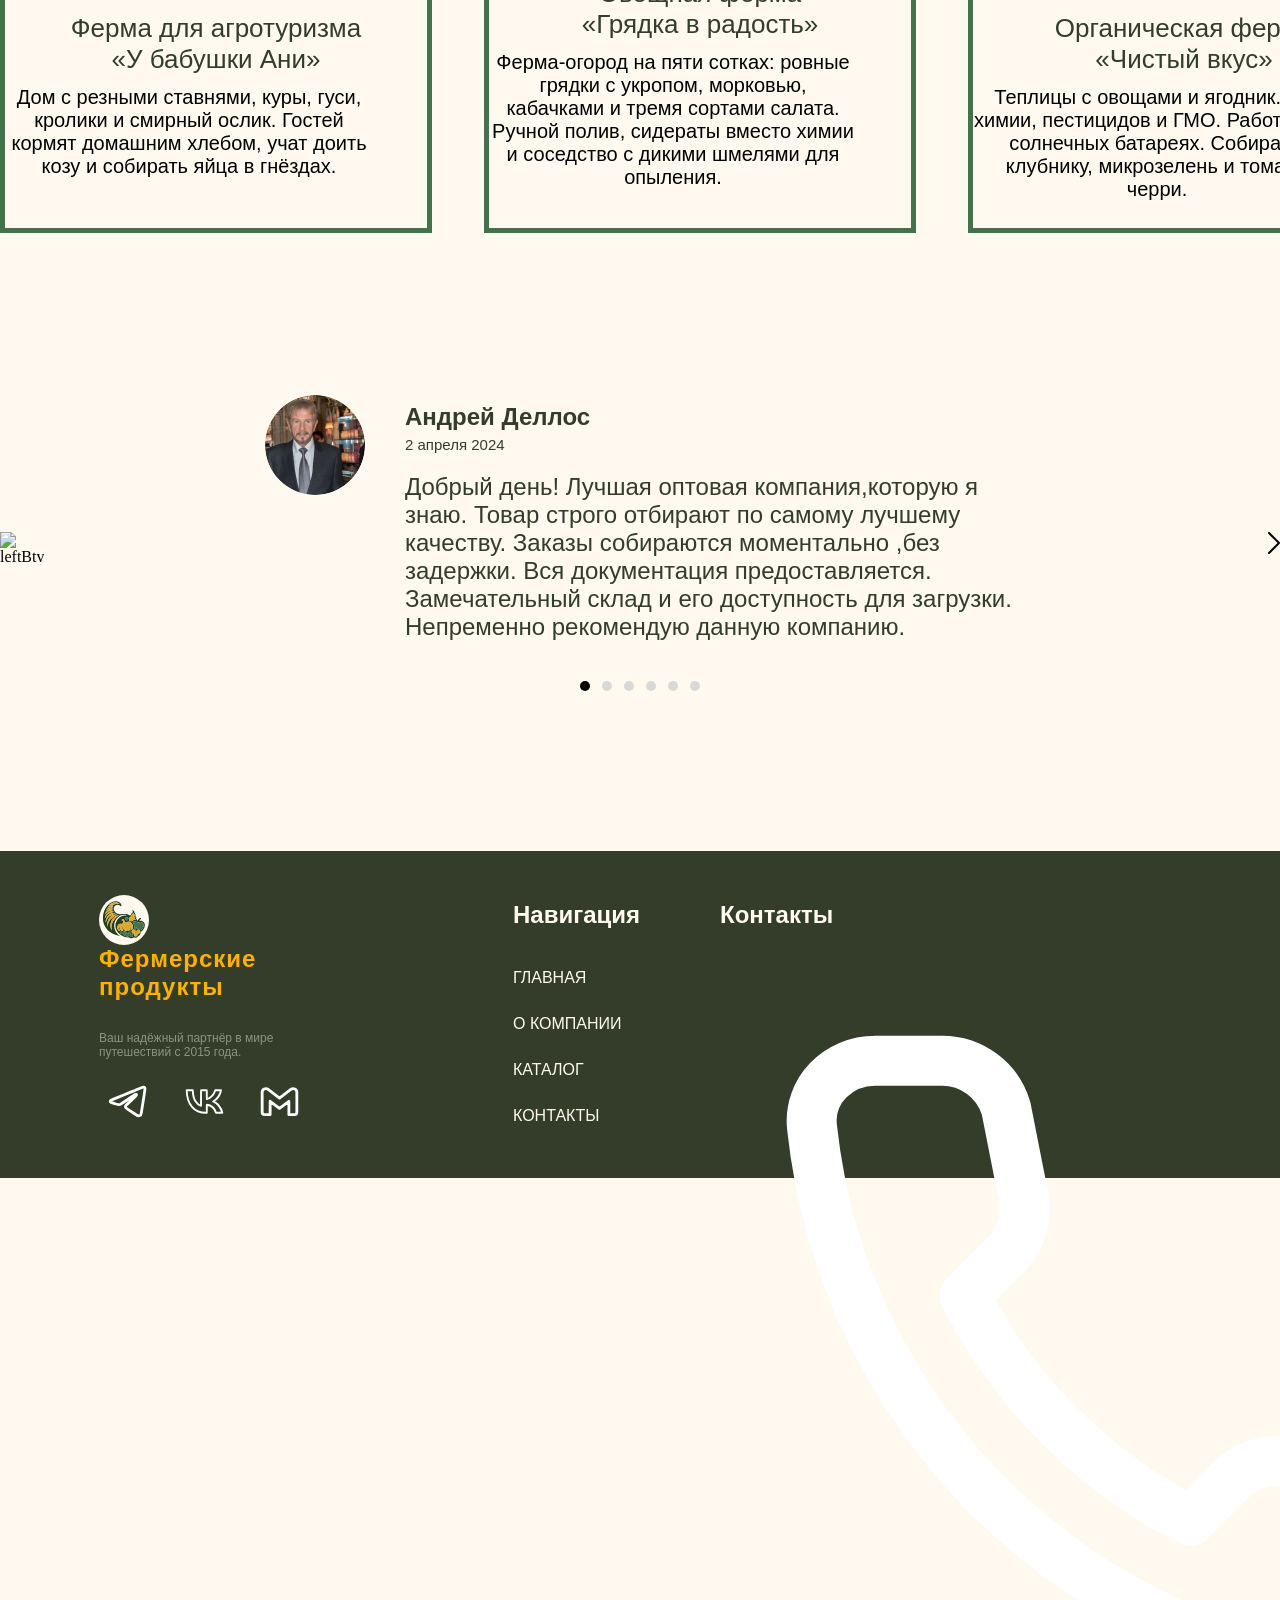
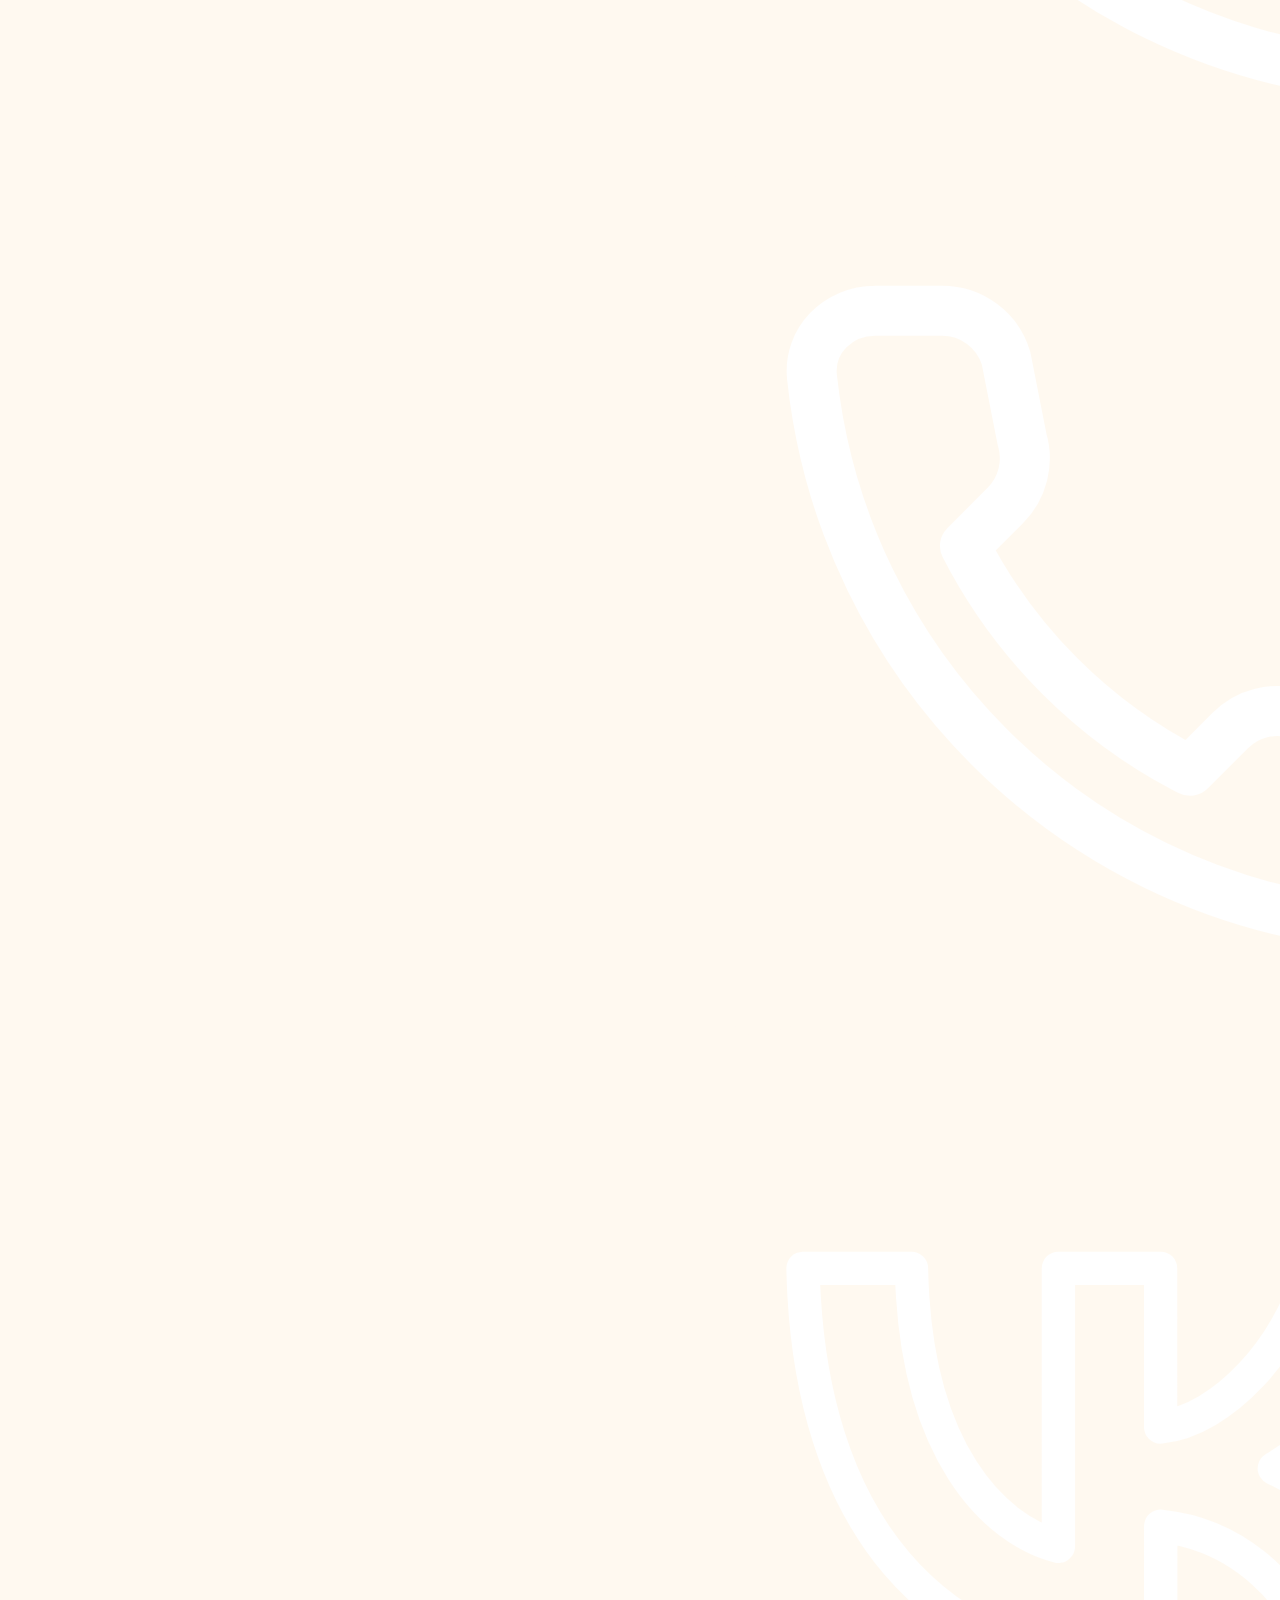
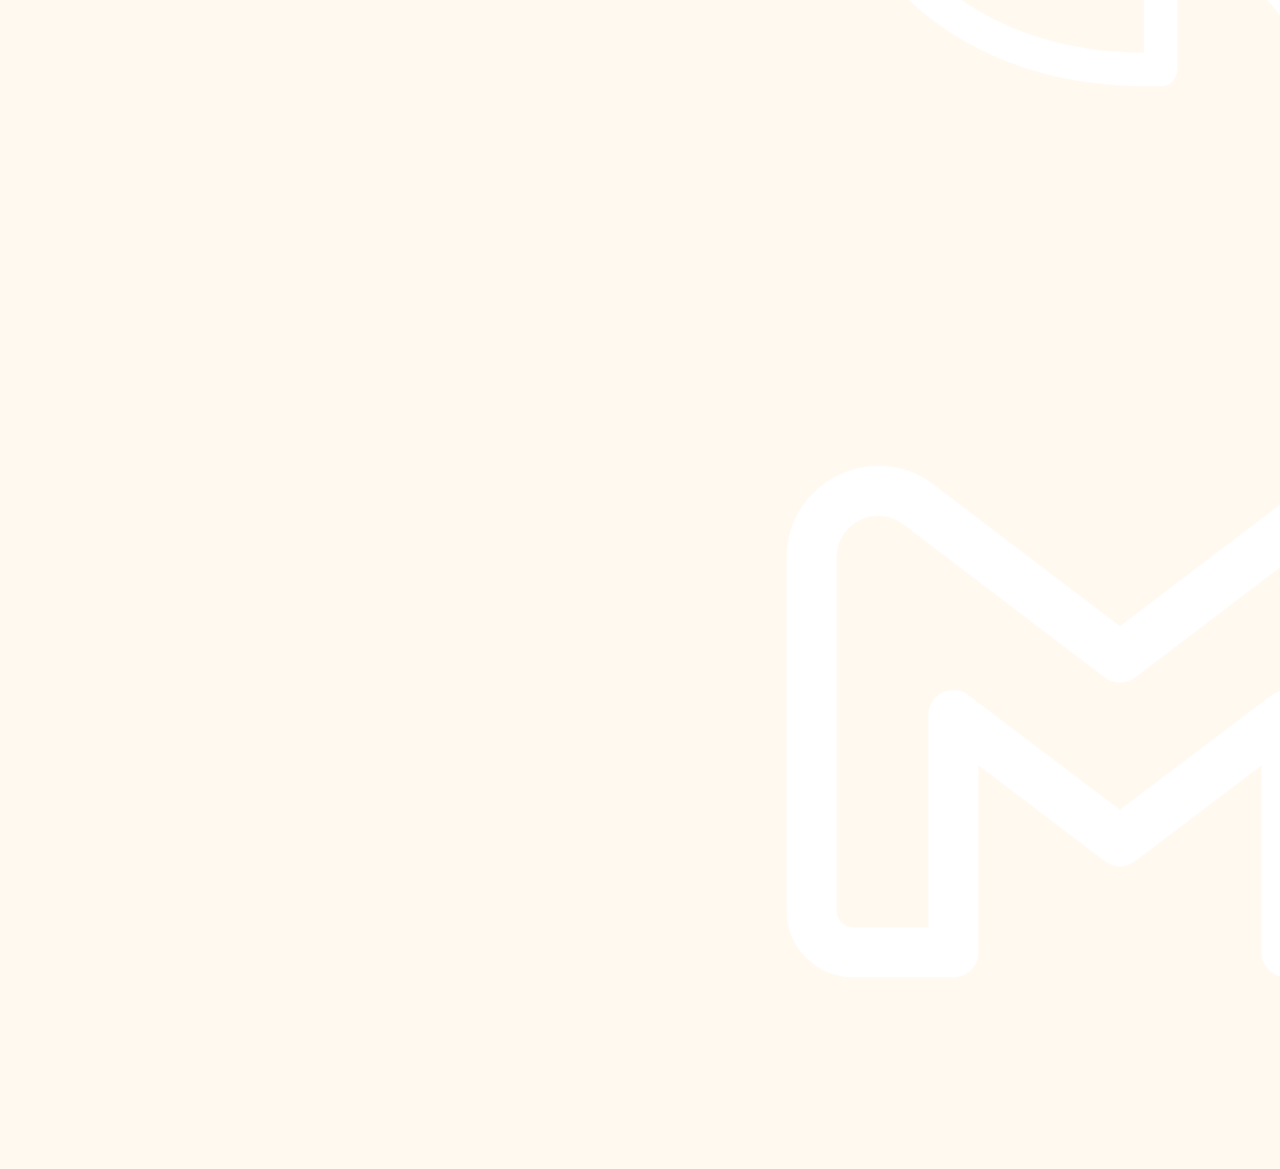
==== commit e421d2ee: "Added slider" ====
--- a/index.html
+++ b/index.html
@@ -4,6 +4,7 @@
     <meta charset="UTF-8">
     <title>Фермерские продукты</title>
     <link rel="stylesheet" href="src/style/index.css">
+    <script src="src/js/slider.js" defer></script>
 </head>
 <body>
     <header>
@@ -117,9 +118,9 @@
             <div class="footer-ln">Фермерские продукты</div>
             <div class="footer-ld">Ваш надёжный партнёр в мире путешествий с 2015 года.</div>
             <div class="footer-ls">
-                <a href="#" class="ss1"><div class="ls1"></div></a>
-                <a href="#"><div class="ls2"></div></a>
-                <a href="#"><div class="ls3"></div></a>
+                <div class="ls1"></div>
+                <div class="ls2"></div>
+                <div class="ls3"></div>
             </div>
         </div>
         <div class="footer-info">
@@ -132,10 +133,10 @@
             </div>
             <div class="footer-cont">
                 <div class="footer-h1">Контакты</div>
-                <a href="#" class="footer-link">+7 928 735 34 56</a>
-                <a href="#" class="footer-link">+7 909  965 69 00</a>
-                <a href="#" class="footer-link">vk.com/@fructoo</a>
-                <a href="#" class="footer-link">fructoo@gmail.com</a>
+                <a href="#" class="footer-link"><img src="src/image/icons/phone.svg">+7 928 735 34 56</a>
+                <a href="#" class="footer-link"><img src="src/image/icons/phone.svg">+7 909  965 69 00</a>
+                <a href="#" class="footer-link"><img src="src/image/icons/vk.svg">vk.com/@fructoo</a>
+                <a href="#" class="footer-link"><img src="src/image/icons/gmail.svg">fructoo@gmail.com</a>
             </div>
             <div class="footer-address">
                 <div class="footer-h1">Адреса</div>
--- a/src/style/index.css
+++ b/src/style/index.css
@@ -299,6 +299,10 @@
     align-items: start;
 }
 
+.feedback-content * {
+    transition: all 0.3s ease-in-out;
+}
+
 .feedback-avatar {
     grid-area: avatar;
     background-repeat: no-repeat;
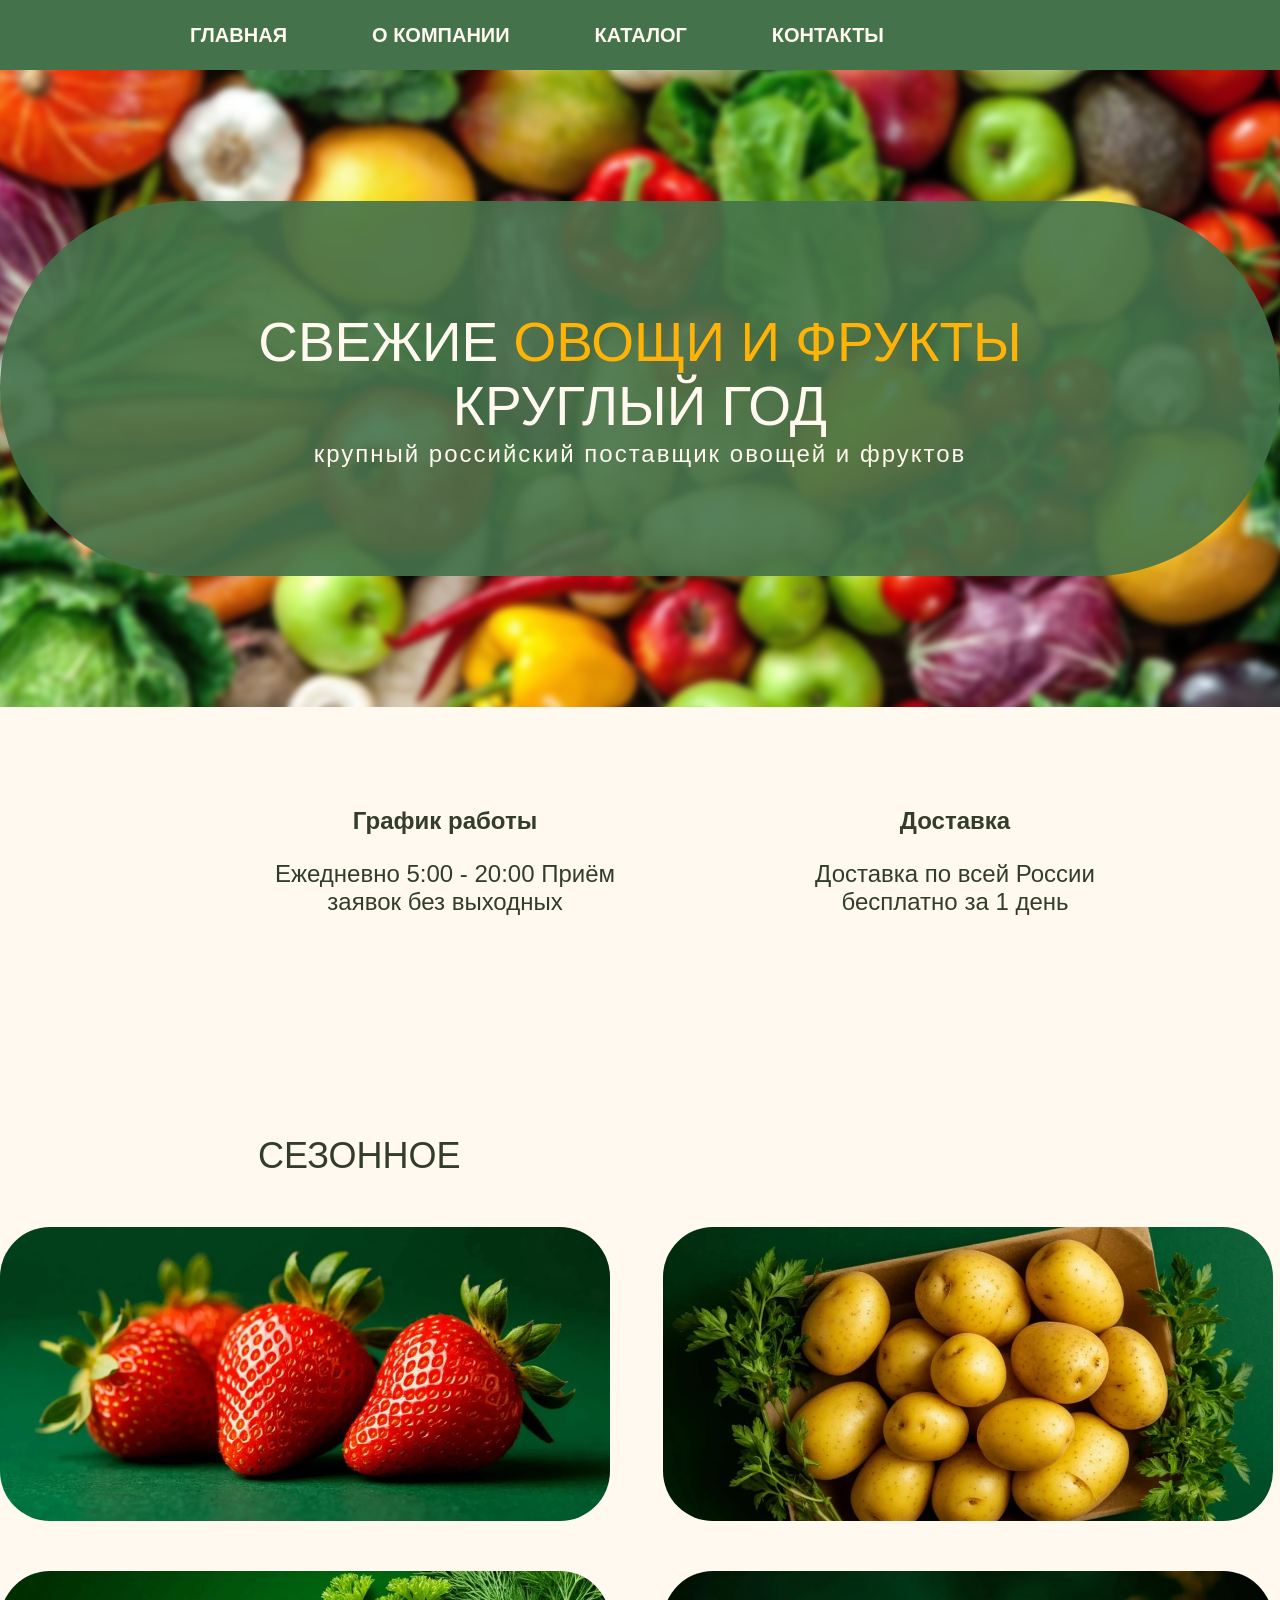
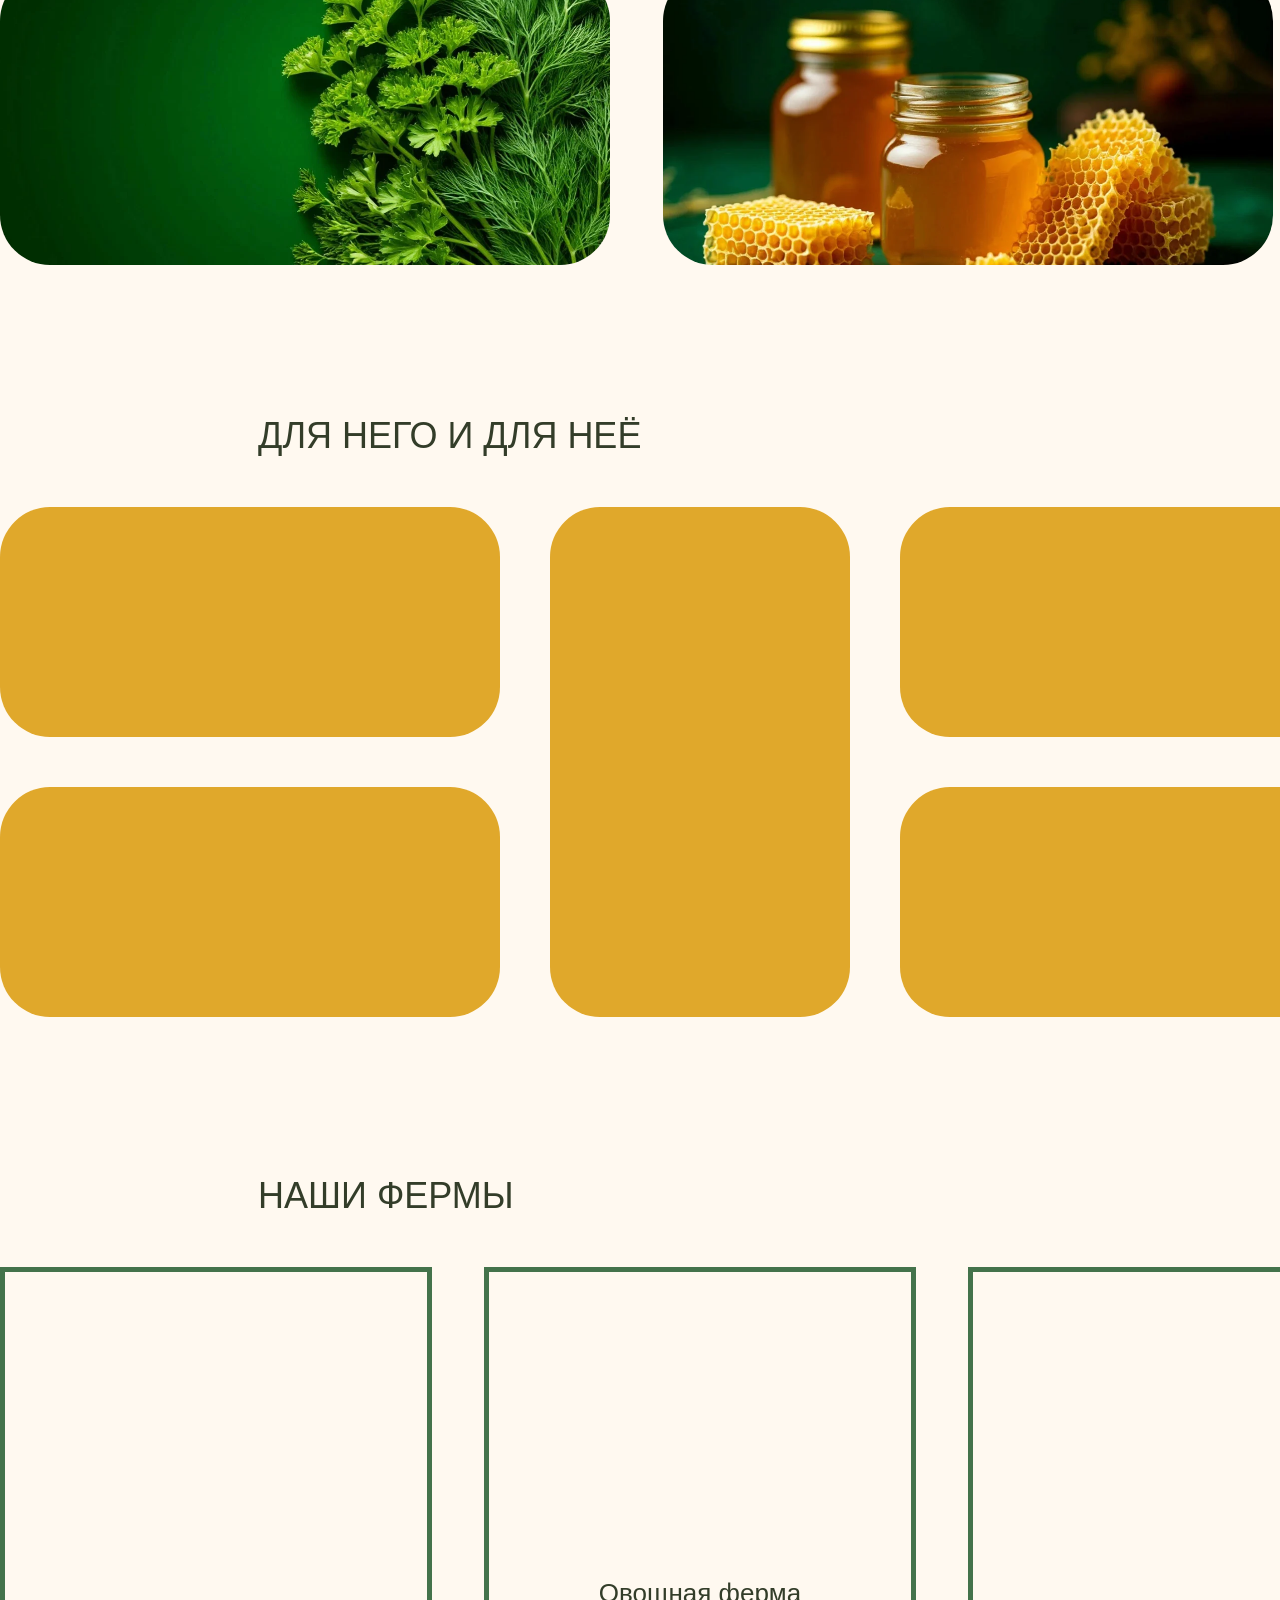
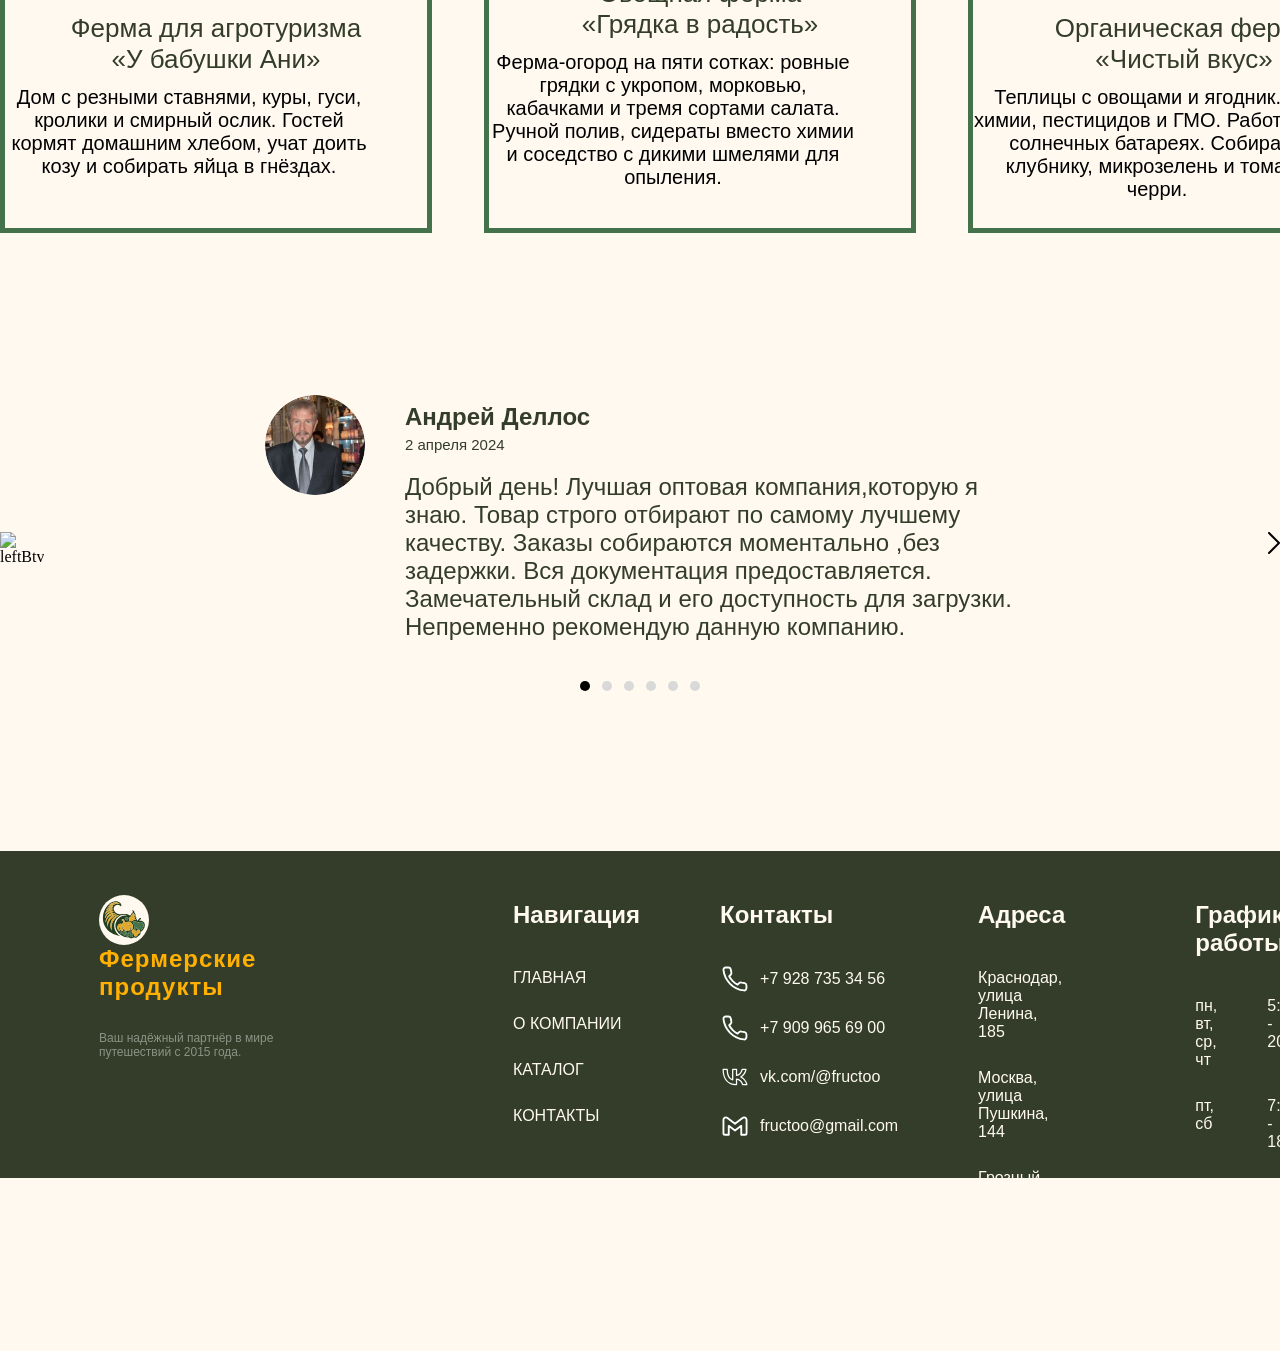
==== commit 9041c419: "Fixed footer-time" ====
--- a/index.html
+++ b/index.html
@@ -4,6 +4,7 @@
     <meta charset="UTF-8">
     <title>Фермерские продукты</title>
     <link rel="stylesheet" href="src/style/index.css">
+    <meta name="viewport" content="width=device-width, initial-scale=1.0">
     <script src="src/js/slider.js" defer></script>
 </head>
 <body>
@@ -63,7 +64,7 @@
             <div class="ctgs-card c2"></div>
             <div class="ctgs-card c3"></div>
             <div class="ctgs-card c4"></div>
-            <div class="ctgs-card c4"></div>
+            <div class="ctgs-card c5"></div>
         </div>
     </section>
     <section class="farms">
@@ -133,10 +134,10 @@
             </div>
             <div class="footer-cont">
                 <div class="footer-h1">Контакты</div>
-                <a href="#" class="footer-link"><img src="src/image/icons/phone.svg">+7 928 735 34 56</a>
-                <a href="#" class="footer-link"><img src="src/image/icons/phone.svg">+7 909  965 69 00</a>
-                <a href="#" class="footer-link"><img src="src/image/icons/vk.svg">vk.com/@fructoo</a>
-                <a href="#" class="footer-link"><img src="src/image/icons/gmail.svg">fructoo@gmail.com</a>
+                <a href="#" class="footer-link"><img src="src/image/icons/phone.svg" alt="phone">+7 928 735 34 56</a>
+                <a href="#" class="footer-link"><img src="src/image/icons/phone.svg" alt="phone">+7 909  965 69 00</a>
+                <a href="#" class="footer-link"><img src="src/image/icons/vk.svg" alt="vk">vk.com/@fructoo</a>
+                <a href="#" class="footer-link"><img src="src/image/icons/gmail.svg" alt="mail">fructoo@gmail.com</a>
             </div>
             <div class="footer-address">
                 <div class="footer-h1">Адреса</div>
@@ -147,9 +148,9 @@
             </div>
             <div class="footer-time">
                 <div class="footer-h1">График работы</div>
-                <a href="#" class="footer-link">пн, вт, ср, чт<span>5:00 - 20:00</span></a>
-                <a href="#" class="footer-link">пт, сб<span>7:00 - 18:00</span></a>
-                <a href="#" class="footer-link">вс<span>8:00 - 16:00</span></a>
+                <a class="footer-link">пн, вт, ср, чт<span>5:00 - 20:00</span></a>
+                <a class="footer-link">пт, сб<span>7:00 - 18:00</span></a>
+                <a class="footer-link">вс<span>8:00 - 16:00</span></a>
             </div>
         </div>
     </footer>
--- a/src/style/index.css
+++ b/src/style/index.css
@@ -358,4 +358,365 @@
 
 .feedback-point.active {
     background-color: #000000;
-}+}
+
+/*@media (max-width: 768px) {*/
+/*    body {*/
+/*        overflow-x: hidden;*/
+/*    }*/
+
+/*    header {*/
+/*        padding: 0 15px;*/
+/*        justify-content: space-between;*/
+/*    }*/
+
+/*    .header-logo {*/
+/*        margin-left: 0;*/
+/*    }*/
+
+/*    .header-title {*/
+/*        margin-left: 15px;*/
+/*        font-size: 12px;*/
+/*    }*/
+
+/*    .header-title a {*/
+/*        margin-right: 15px;*/
+/*    }*/
+
+/*    .header-login {*/
+/*        margin-right: 0;*/
+/*        margin-left: 0;*/
+/*    }*/
+
+/*    .banner {*/
+/*        height: 500px;*/
+/*    }*/
+
+/*    .banner-circle {*/
+/*        width: 90%;*/
+/*        height: auto;*/
+/*        padding: 40px 20px;*/
+/*        border-radius: 50px;*/
+/*    }*/
+
+/*    .banner-h1 {*/
+/*        font-size: 32px;*/
+/*    }*/
+
+/*    .banner-h2 {*/
+/*        font-size: 16px;*/
+/*    }*/
+
+/*    .advs {*/
+/*        grid-template-columns: 1fr;*/
+/*        padding: 20px;*/
+/*        height: auto;*/
+/*        row-gap: 40px;*/
+/*        margin-top: 60px;*/
+/*    }*/
+
+/*    .adv-h2 {*/
+/*        width: 100%;*/
+/*        max-width: 400px;*/
+/*    }*/
+
+/*    .ssnl-h1, .ctgs-h1, .farms-h1 {*/
+/*        padding-left: 20px;*/
+/*        padding-bottom: 30px;*/
+/*        font-size: 28px;*/
+/*    }*/
+
+/*    .ssnl {*/
+/*        height: auto;*/
+/*        margin-top: 60px;*/
+/*        padding-bottom: 40px;*/
+/*    }*/
+
+/*    .ssnl-cards {*/
+/*        width: 100%;*/
+/*        padding: 0 20px;*/
+/*        grid-template-columns: repeat(2, 1fr);*/
+/*        gap: 20px;*/
+/*    }*/
+
+/*    .ssnl-card {*/
+/*        width: 100%;*/
+/*        height: 200px;*/
+/*        border-radius: 30px;*/
+/*    }*/
+
+/*    .ctgs {*/
+/*        height: auto;*/
+/*        margin-top: 60px;*/
+/*        margin-bottom: 60px;*/
+/*    }*/
+
+/*    .ctgs-cards {*/
+/*        width: 100%;*/
+/*        padding: 0 20px;*/
+/*        grid-template-columns: repeat(2, 1fr);*/
+/*        gap: 20px;*/
+/*    }*/
+
+/*    .ctgs-card {*/
+/*        width: 100%;*/
+/*        height: 200px;*/
+/*        border-radius: 30px;*/
+/*    }*/
+
+/*    .c3 {*/
+/*        width: 100%;*/
+/*        height: 200px;*/
+/*        grid-column: span 2;*/
+/*        grid-row: auto;*/
+/*    }*/
+
+/*    .farms {*/
+/*        height: auto;*/
+/*        margin-bottom: 60px;*/
+/*    }*/
+
+/*    .farms-cards {*/
+/*        width: 100%;*/
+/*        padding: 0 20px;*/
+/*        grid-template-columns: 1fr;*/
+/*        gap: 30px;*/
+/*    }*/
+
+/*    .farms-card {*/
+/*        width: 100%;*/
+/*        height: auto;*/
+/*        padding-bottom: 30px;*/
+/*    }*/
+
+/*    .farms-img {*/
+/*        width: calc(100% - 44px);*/
+/*    }*/
+
+/*    .farms-description {*/
+/*        width: 90%;*/
+/*    }*/
+
+/*    .feedback {*/
+/*        gap: 20px;*/
+/*        padding: 0 20px;*/
+/*        margin-bottom: 60px;*/
+/*    }*/
+
+/*    .feedback-content {*/
+/*        width: 100%;*/
+/*        grid-template-columns: 1fr;*/
+/*        grid-template-areas:*/
+/*            "avatar"*/
+/*            "name"*/
+/*            "date"*/
+/*            "text"*/
+/*            "points";*/
+/*        justify-items: center;*/
+/*        text-align: center;*/
+/*    }*/
+
+/*    .feedback-text {*/
+/*        font-size: 16px;*/
+/*    }*/
+
+/*    footer {*/
+/*        flex-direction: column;*/
+/*        height: auto;*/
+/*        padding: 40px 20px;*/
+/*    }*/
+
+/*    .footer-lable {*/
+/*        margin-left: 0;*/
+/*        margin-top: 0;*/
+/*        padding: 0;*/
+/*        margin-bottom: 40px;*/
+/*    }*/
+
+/*    .footer-info {*/
+/*        margin-left: 0;*/
+/*        grid-template-columns: repeat(2, 1fr);*/
+/*        gap: 40px;*/
+/*    }*/
+
+/*    .footer-time a {*/
+/*        grid-template-columns: 1fr;*/
+/*        row-gap: 5px;*/
+/*    }*/
+/*}*/
+
+
+/*@media (max-width: 375px) {*/
+/*    header {*/
+/*        flex-wrap: wrap;*/
+/*        height: auto;*/
+/*        padding: 15px 10px;*/
+/*        justify-content: space-between;*/
+/*    }*/
+
+/*    .header-logo {*/
+/*        margin-right: auto;*/
+/*    }*/
+
+/*    .header-login {*/
+/*        margin-left: auto;*/
+/*    }*/
+
+/*    .header-title {*/
+/*        width: 100%;*/
+/*        justify-content: space-between;*/
+/*        margin: 15px 0 0 0;*/
+/*        font-size: 10px;*/
+/*    }*/
+
+/*    .banner {*/
+/*        height: 380px;*/
+/*    }*/
+
+/*    .banner-circle {*/
+/*        width: 92%;*/
+/*        padding: 30px 15px;*/
+/*        border-radius: 30px;*/
+/*    }*/
+
+/*    .banner-h1 {*/
+/*        font-size: 22px;*/
+/*    }*/
+
+/*    .banner-h2 {*/
+/*        font-size: 12px;*/
+/*        width: 100%;*/
+/*    }*/
+
+/*    .advs {*/
+/*        margin-top: 40px;*/
+/*        padding: 15px;*/
+/*        row-gap: 30px;*/
+/*    }*/
+
+/*    .adv-h1 {*/
+/*        font-size: 20px;*/
+/*        padding-bottom: 10px;*/
+/*    }*/
+
+/*    .adv-h2 {*/
+/*        font-size: 14px;*/
+/*    }*/
+
+/*    .ssnl-h1, .ctgs-h1, .farms-h1 {*/
+/*        font-size: 22px;*/
+/*        text-align: center;*/
+/*        padding-left: 0;*/
+/*        padding-bottom: 20px;*/
+/*    }*/
+
+/*    .ssnl {*/
+/*        margin-top: 40px;*/
+/*    }*/
+
+/*    .ctgs {*/
+/*        margin-top: 40px;*/
+/*        margin-bottom: 40px;*/
+/*    }*/
+
+/*    .ssnl-cards, .ctgs-cards {*/
+/*        grid-template-columns: 1fr;*/
+/*        padding: 0 15px;*/
+/*        gap: 15px;*/
+/*    }*/
+
+/*    .ssnl-card, .ctgs-card {*/
+/*        height: 180px;*/
+/*        border-radius: 20px;*/
+/*    }*/
+
+/*    .c3 {*/
+/*        grid-column: span 1;*/
+/*        height: 180px;*/
+/*    }*/
+
+/*    .farms-cards {*/
+/*        padding: 0 15px;*/
+/*        gap: 20px;*/
+/*    }*/
+
+/*    .farms-card {*/
+/*        border-width: 3px;*/
+/*        padding-bottom: 15px;*/
+/*    }*/
+
+/*    .farms-img {*/
+/*        width: calc(100% - 20px);*/
+/*        margin: 10px;*/
+/*        height: 180px;*/
+/*    }*/
+
+/*    .farms-h2 {*/
+/*        font-size: 18px;*/
+/*        padding-top: 15px;*/
+/*    }*/
+
+/*    .farms-description {*/
+/*        font-size: 14px;*/
+/*        width: 90%;*/
+/*    }*/
+
+/*    .feedback {*/
+/*        padding: 0 15px;*/
+/*        margin-bottom: 40px;*/
+/*    }*/
+
+/*    .feedback-left, .feedback-right {*/
+/*        display: none;*/
+/*    }*/
+
+/*    .feedback-avatar {*/
+/*        width: 70px;*/
+/*        height: 70px;*/
+/*    }*/
+
+/*    .feedback-name {*/
+/*        font-size: 18px;*/
+/*    }*/
+
+/*    .feedback-date {*/
+/*        font-size: 12px;*/
+/*    }*/
+
+/*    .feedback-text {*/
+/*        font-size: 14px;*/
+/*        margin-top: 15px;*/
+/*    }*/
+
+/*    .feedback-points {*/
+/*        margin-top: 20px;*/
+/*    }*/
+
+/*    footer {*/
+/*        padding: 30px 15px;*/
+/*    }*/
+
+/*    .footer-lable {*/
+/*        text-align: center;*/
+/*        margin-bottom: 30px;*/
+/*    }*/
+
+/*    .footer-ls {*/
+/*        justify-content: center;*/
+/*    }*/
+
+/*    .footer-info {*/
+/*        grid-template-columns: 1fr;*/
+/*        gap: 30px;*/
+/*        text-align: center;*/
+/*    }*/
+
+/*    .footer-cont a, .footer-time a {*/
+/*        justify-content: center;*/
+/*    }*/
+
+/*    .footer-h1 {*/
+/*        font-size: 20px;*/
+/*        margin-bottom: 15px;*/
+/*    }*/
+/*}*/
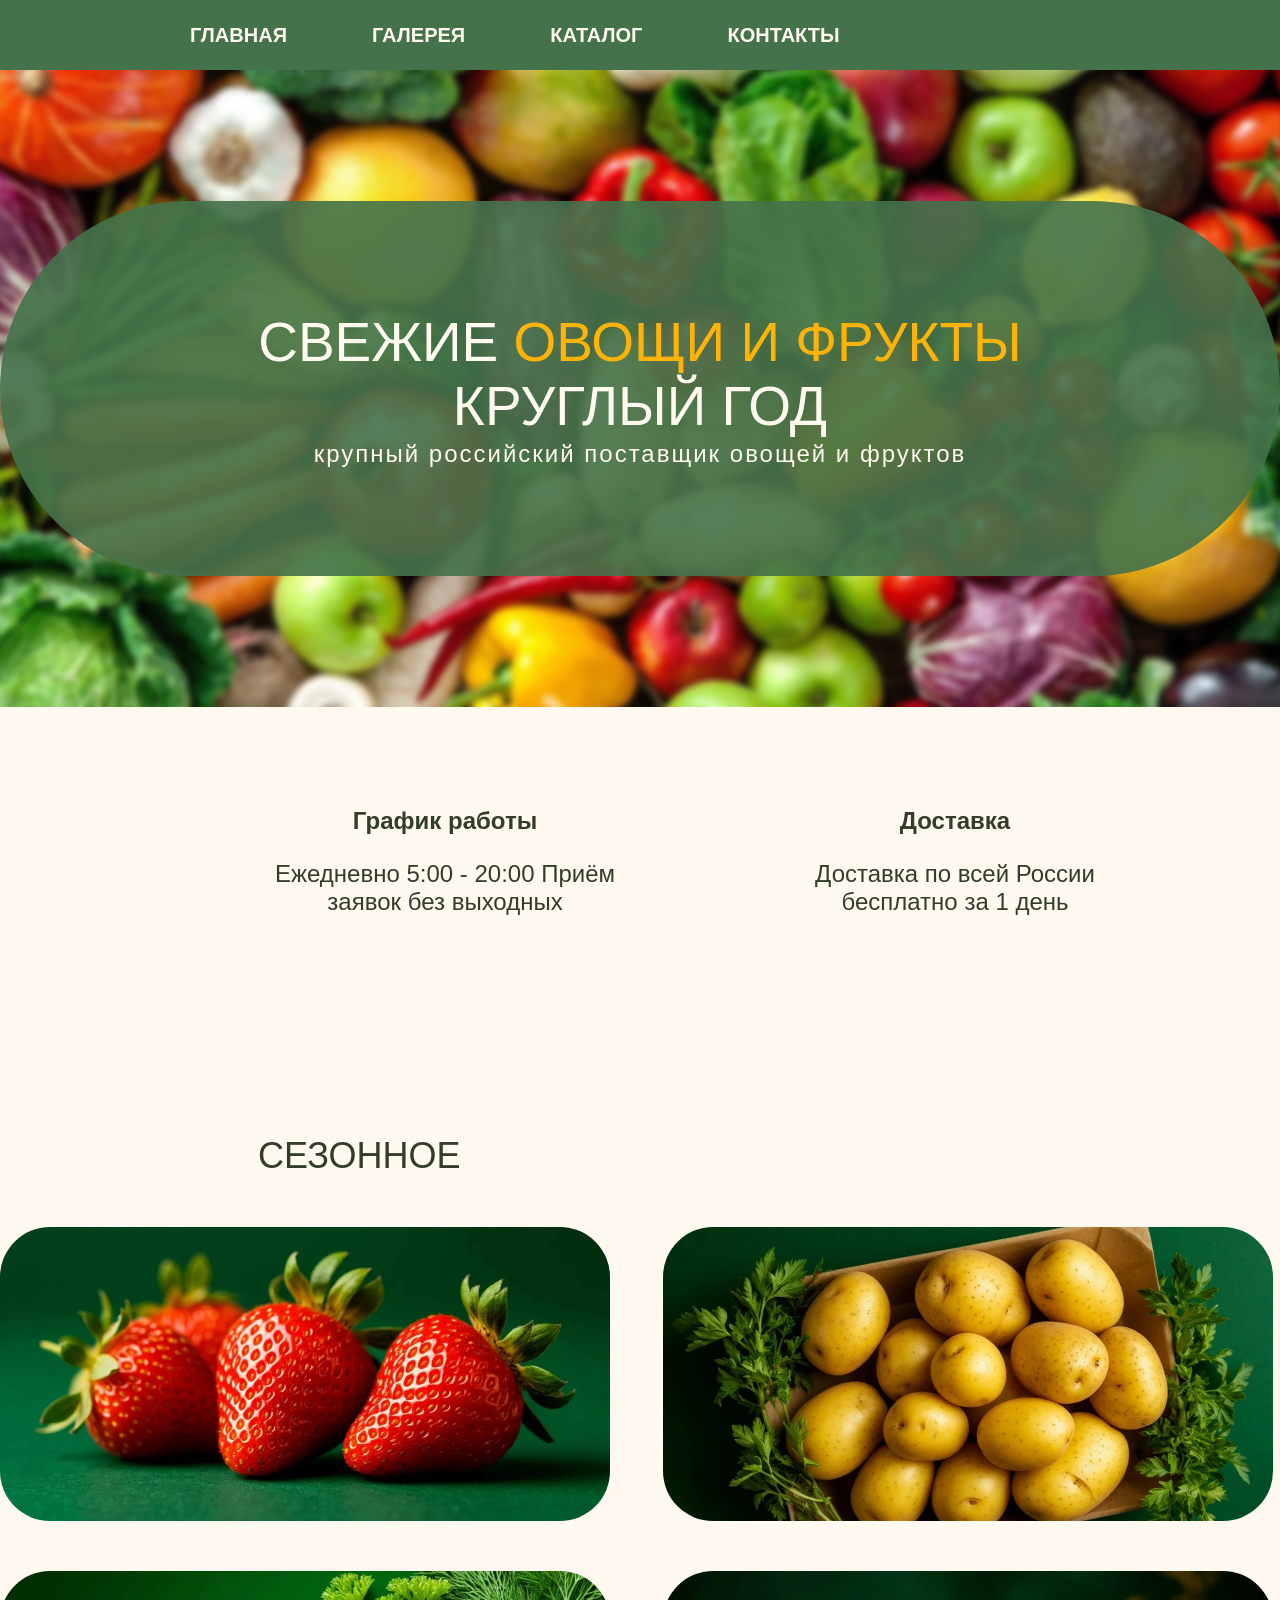
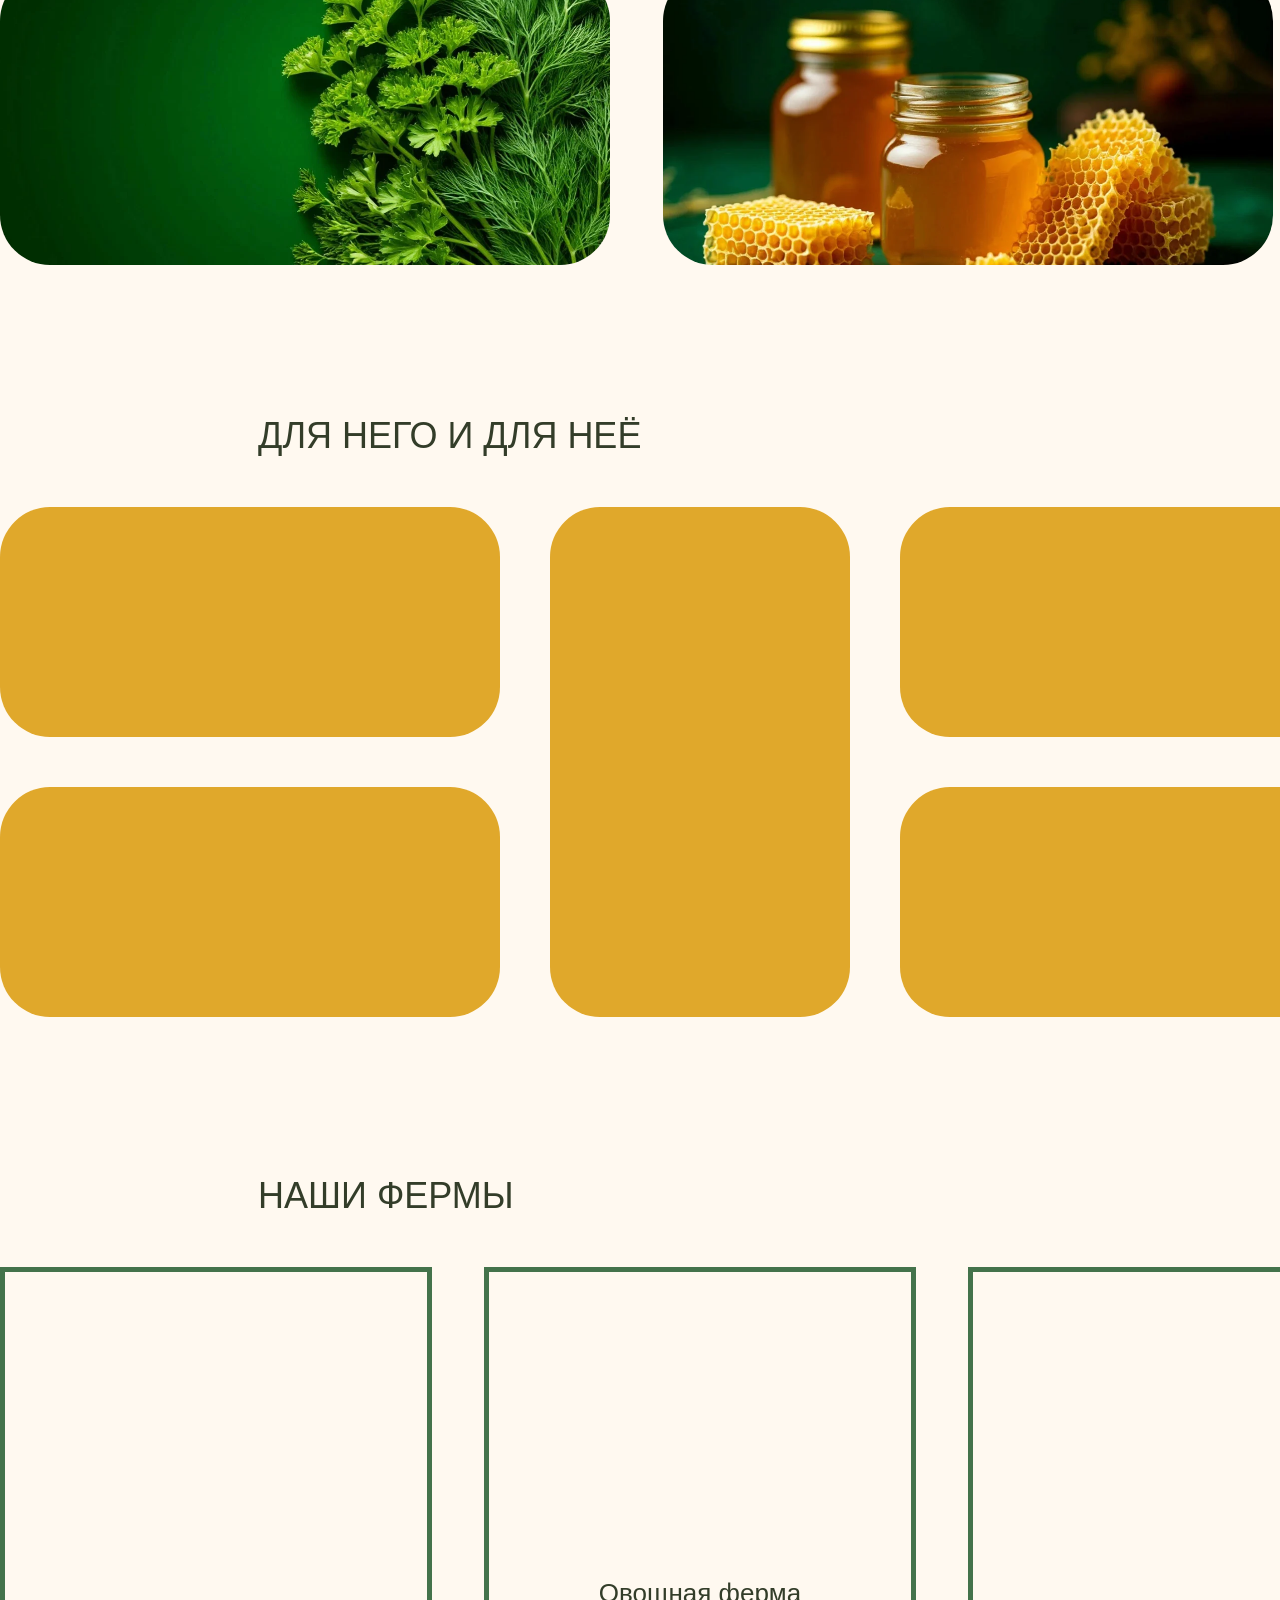
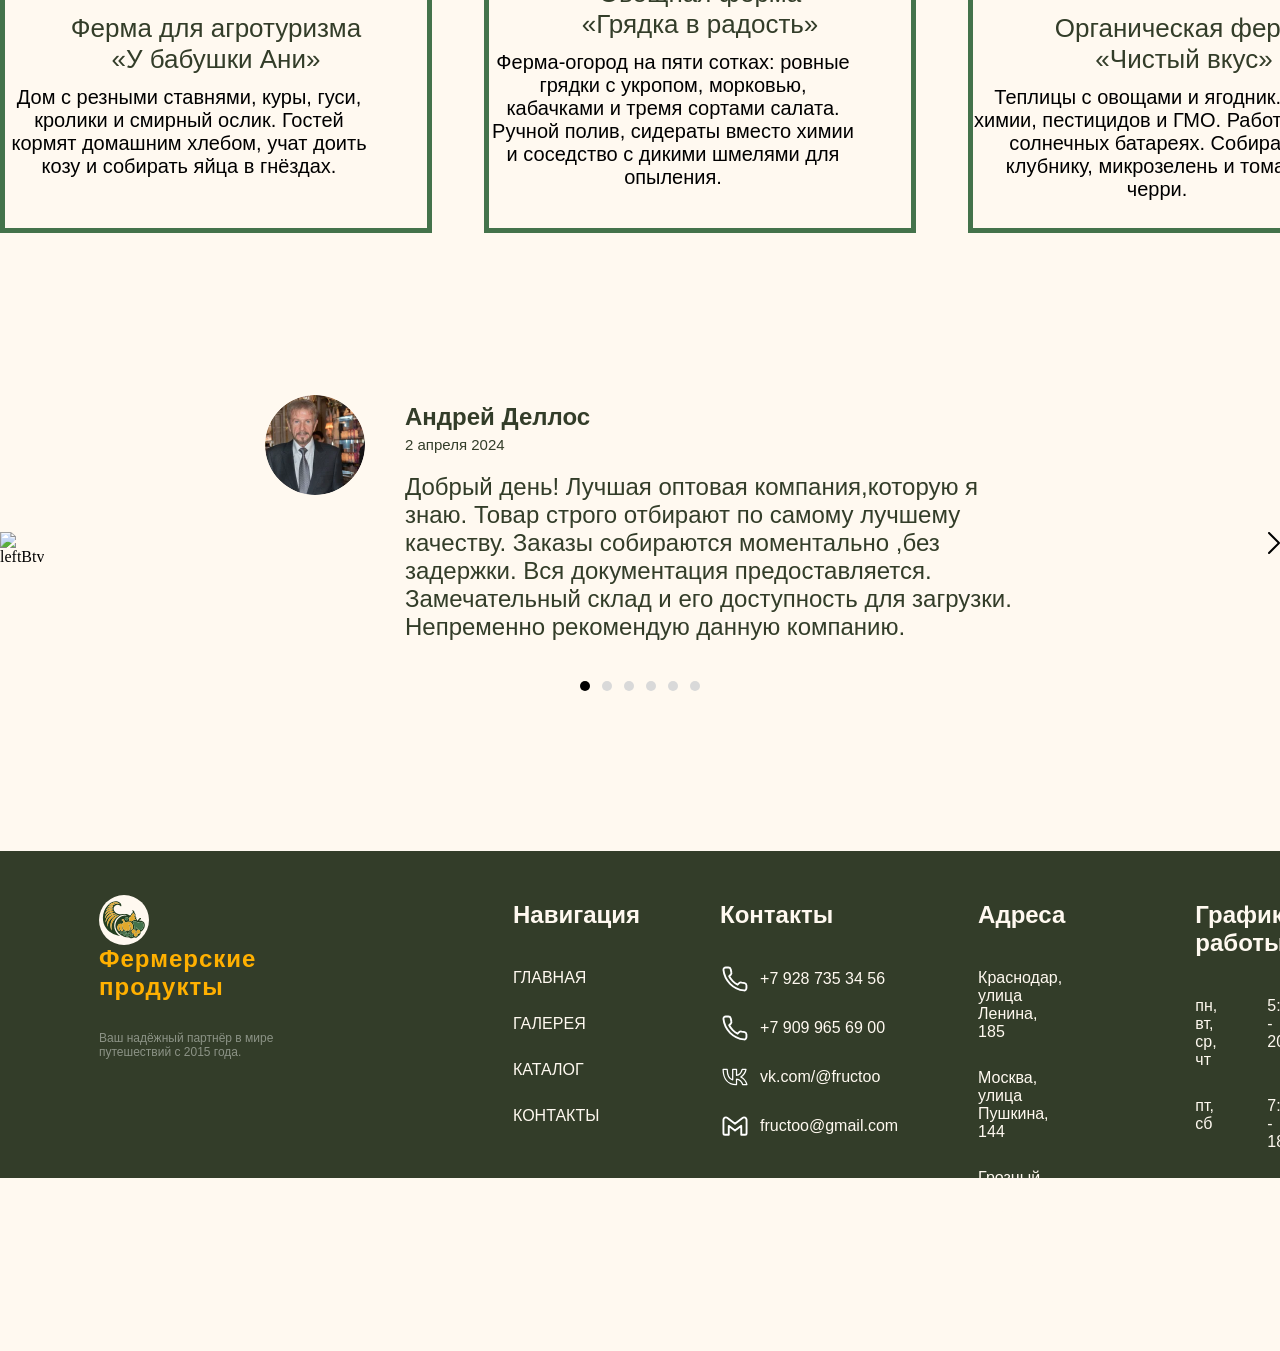
==== commit 6c7e148f: "Fixed footer & .banner-circle on catalog.html" ====
--- a/index.html
+++ b/index.html
@@ -12,9 +12,9 @@
         <a href="#"><div class="header-logo"></div></a>
         <div class="header-title">
             <a href="#"><nav>главная</nav></a>
-            <a href="#"><nav>о компании</nav></a>
+            <a href="./src/pages/gallery.html"><nav>галерея</nav></a>
             <a href="./src/pages/catalog.html"><nav>каталог</nav></a>
-            <a href="#"><nav>контакты</nav></a>
+            <a href="./src/pages/contact.html"><nav>контакты</nav></a>
         </div>
         <a href="#" class="header-login"></a>
     </header>
@@ -128,23 +128,23 @@
             <div class="footer-nav">
                 <div class="footer-h1">Навигация</div>
                 <a href="#" class="footer-link">ГЛАВНАЯ</a>
-                <a href="#" class="footer-link">О КОМПАНИИ</a>
-                <a href="#" class="footer-link">КАТАЛОГ</a>
-                <a href="#" class="footer-link">КОНТАКТЫ</a>
+                <a href="./src/pages/gallery.html" class="footer-link">ГАЛЕРЕЯ</a>
+                <a href="./src/pages/catalog.html" class="footer-link">КАТАЛОГ</a>
+                <a href="./src/pages/contact.html" class="footer-link">КОНТАКТЫ</a>
             </div>
             <div class="footer-cont">
                 <div class="footer-h1">Контакты</div>
-                <a href="#" class="footer-link"><img src="src/image/icons/phone.svg" alt="phone">+7 928 735 34 56</a>
-                <a href="#" class="footer-link"><img src="src/image/icons/phone.svg" alt="phone">+7 909  965 69 00</a>
-                <a href="#" class="footer-link"><img src="src/image/icons/vk.svg" alt="vk">vk.com/@fructoo</a>
-                <a href="#" class="footer-link"><img src="src/image/icons/gmail.svg" alt="mail">fructoo@gmail.com</a>
+                <a class="footer-link"><img src="src/image/icons/phone.svg" alt="phone">+7 928 735 34 56</a>
+                <a class="footer-link"><img src="src/image/icons/phone.svg" alt="phone">+7 909  965 69 00</a>
+                <a class="footer-link"><img src="src/image/icons/vk.svg" alt="vk">vk.com/@fructoo</a>
+                <a class="footer-link"><img src="src/image/icons/gmail.svg" alt="mail">fructoo@gmail.com</a>
             </div>
             <div class="footer-address">
                 <div class="footer-h1">Адреса</div>
-                <a href="#" class="footer-link">Краснодар, улица Ленина, 185 </a>
-                <a href="#" class="footer-link">Москва, улица Пушкина, 144</a>
-                <a href="#" class="footer-link">Грозный, улица Чехова, 99</a>
-                <a href="#" class="footer-link">Ростов, улица Весенняя, 198</a>
+                <a class="footer-link">Краснодар, улица Ленина, 185 </a>
+                <a class="footer-link">Москва, улица Пушкина, 144</a>
+                <a class="footer-link">Грозный, улица Чехова, 99</a>
+                <a class="footer-link">Ростов, улица Весенняя, 198</a>
             </div>
             <div class="footer-time">
                 <div class="footer-h1">График работы</div>
